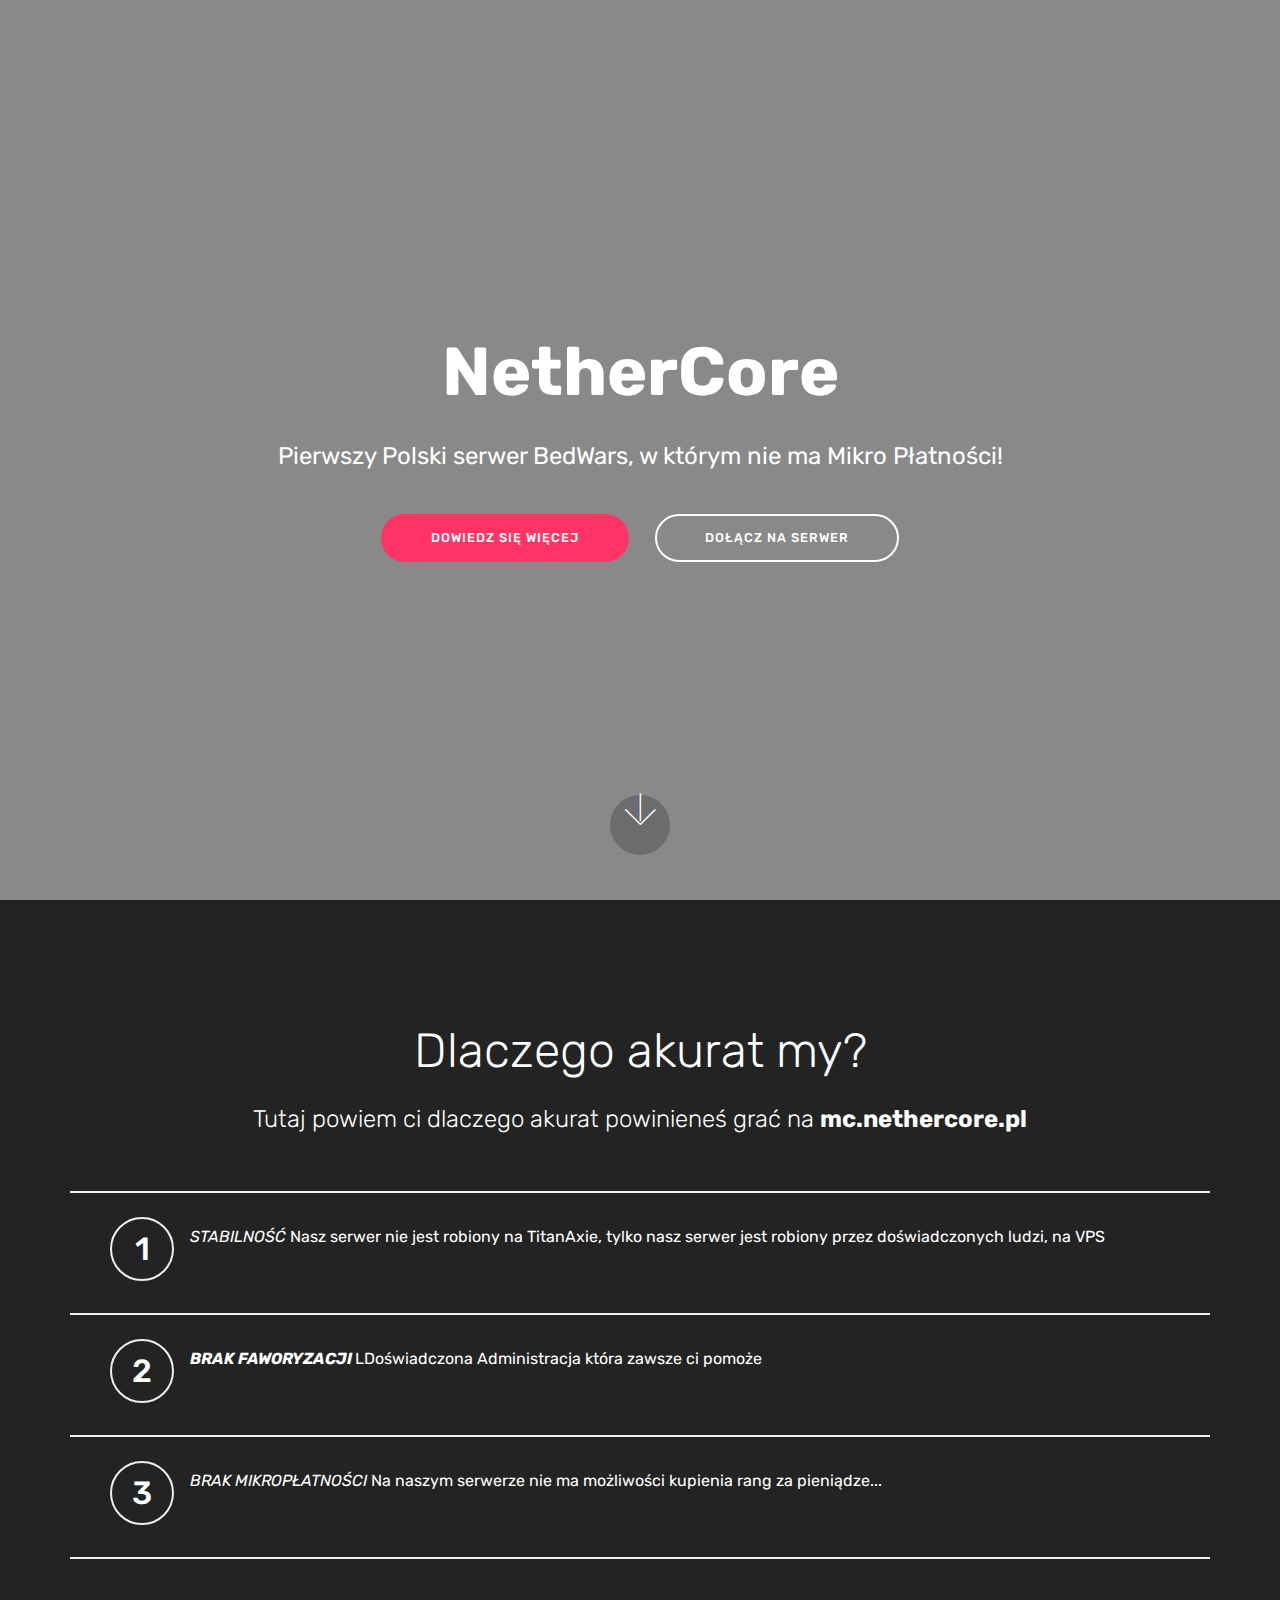
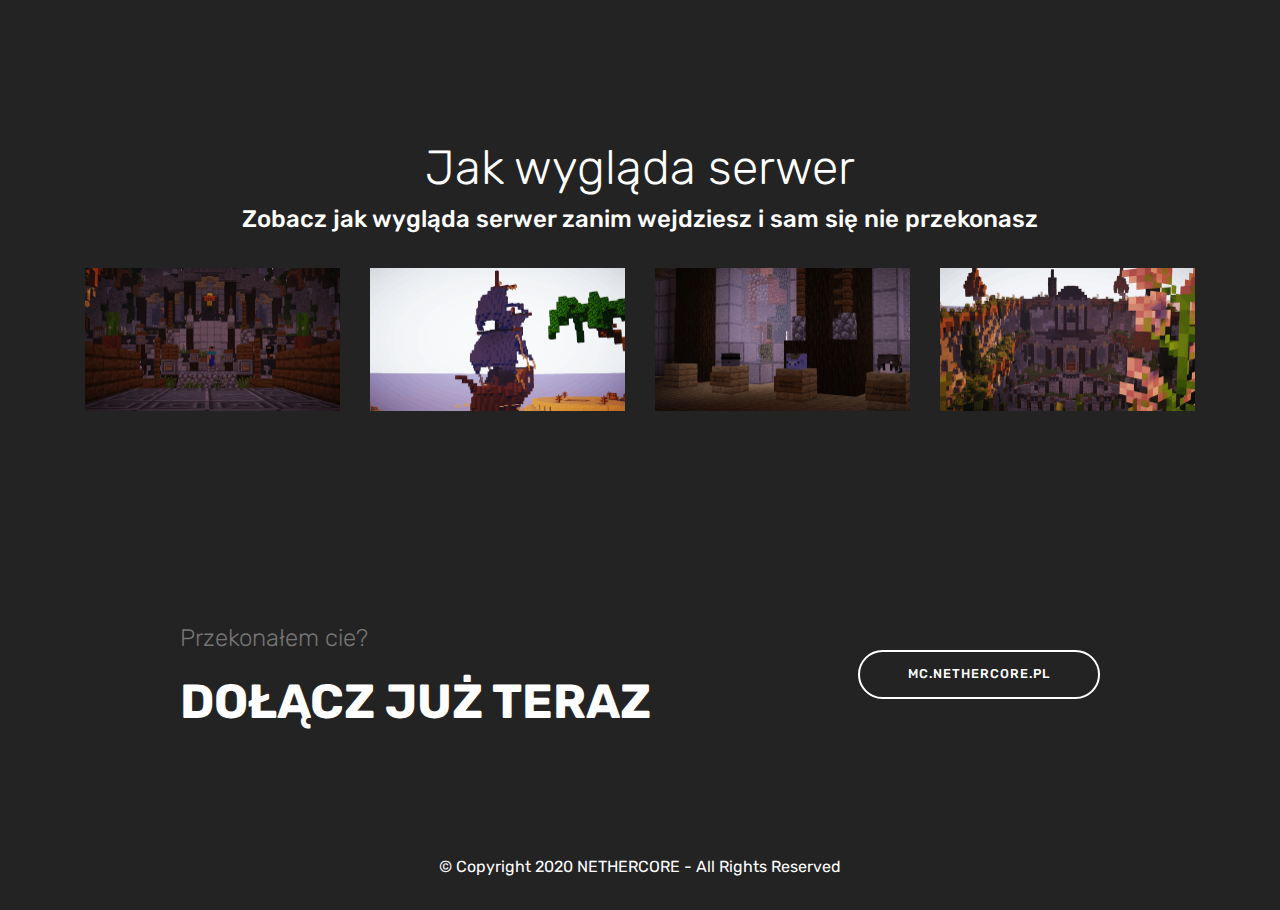
==== index.html @ 1df8800c "Add files via upload" ====
<!DOCTYPE html>
<html  >
<head>
  <!-- Site made with Mobirise Website Builder v4.11.5, https://mobirise.com -->
  <meta charset="UTF-8">
  <meta http-equiv="X-UA-Compatible" content="IE=edge">
  <meta name="generator" content="Mobirise v4.11.5, mobirise.com">
  <meta name="viewport" content="width=device-width, initial-scale=1, minimum-scale=1">
  <link rel="shortcut icon" href="assets/images/logo4.png" type="image/x-icon">
  <meta name="description" content="">
  
  <title>Home</title>
  <link rel="stylesheet" href="assets/web/assets/mobirise-icons/mobirise-icons.css">
  <link rel="stylesheet" href="assets/bootstrap/css/bootstrap.min.css">
  <link rel="stylesheet" href="assets/bootstrap/css/bootstrap-grid.min.css">
  <link rel="stylesheet" href="assets/bootstrap/css/bootstrap-reboot.min.css">
  <link rel="stylesheet" href="assets/tether/tether.min.css">
  <link rel="stylesheet" href="assets/theme/css/style.css">
  <link rel="preload" as="style" href="assets/mobirise/css/mbr-additional.css"><link rel="stylesheet" href="assets/mobirise/css/mbr-additional.css" type="text/css">
  
  
  
</head>
<body>
  <section class="cid-s1Ukpt5R34 mbr-fullscreen" data-bg-video="https://www.youtube.com/watch?v=eLjoeDB5vsc&amp;feature=youtu.be" id="header2-0">

    

    <div class="mbr-overlay" style="opacity: 0.5; background-color: rgb(35, 35, 35);"></div>

    <div class="container align-center">
        <div class="row justify-content-md-center">
            <div class="mbr-white col-md-10">
                <h1 class="mbr-section-title mbr-bold pb-3 mbr-fonts-style display-1">NetherCore</h1>
                
                <p class="mbr-text pb-3 mbr-fonts-style display-5">
                    Pierwszy Polski serwer BedWars, w którym nie ma Mikro Płatności!</p>
                <div class="mbr-section-btn"><a class="btn btn-md btn-secondary display-4" href="https://mobirise.co">DOWIEDZ SIĘ WIĘCEJ</a>
                    <a class="btn btn-md btn-white-outline display-4" href="https://mobirise.co">DOŁĄCZ NA SERWER</a></div>
            </div>
        </div>
    </div>
    <div class="mbr-arrow hidden-sm-down" aria-hidden="true">
        <a href="#next">
            <i class="mbri-down mbr-iconfont"></i>
        </a>
    </div>
</section>

<section class="engine"><a href="https://mobirise.info/l">free site templates</a></section><section class="counters5 counters cid-s1UlaEgb8u" id="counters5-1">

    

    

    <div class="container pt-4 mt-2">
        <h2 class="mbr-section-title pb-3 align-center mbr-fonts-style display-2">Dlaczego akurat my?</h2>
        <h3 class="mbr-section-subtitle pb-5 align-center mbr-fonts-style display-5">
            Tutaj powiem ci dlaczego akurat powinieneś grać na <strong>mc.nethercore.pl</strong></h3>
        <div class="row justify-content-center">
            <div class="cards-block">
                <div class="cards-container">
                    <div class="card px-3 align-left col-12">
                        <div class="panel-item p-4 d-flex">
                            <div class="card-img pr-3">
                                <h3 class="img-text d-flex align-items-center justify-content-center">
                                    1
                                </h3>
                            </div>
                            <div class="card-text">
                                <h4 class="mbr-content-title mbr-bold mbr-fonts-style display-7"></h4>
                                <p class="mbr-content-text mbr-fonts-style display-7"><em>STABILNOŚĆ </em>Nasz serwer nie jest robiony na TitanAxie, tylko nasz serwer jest robiony przez doświadczonych ludzi, na VPS</p>
                            </div>
                        </div>
                    </div>
                    <div class="card px-3 align-left col-12">
                        <div class="panel-item p-4 d-flex">
                            <div class="card-img pr-3">
                                <h3 class="img-text d-flex align-items-center justify-content-center">
                                    2
                                </h3>
                            </div>
                            <div class="card-text">
                                <h4 class="mbr-content-title mbr-bold mbr-fonts-style display-7"></h4>
                                <p class="mbr-content-text mbr-fonts-style display-7"><strong><em>BRAK FAWORYZACJI&nbsp;</em></strong>LDoświadczona Administracja która zawsze ci pomoże</p>
                            </div>
                        </div>
                    </div>
                    <div class="card px-3 align-left col-12">
                        <div class="panel-item p-4 d-flex">
                            <div class="card-img pr-3">
                                <h3 class="img-text d-flex align-items-center justify-content-center">
                                    3
                                </h3>
                            </div>
                            <div class="card-text">
                                <h4 class="mbr-content-title mbr-bold mbr-fonts-style display-7"></h4>
                                <p class="mbr-content-text mbr-fonts-style display-7"><em>BRAK MIKROPŁATNOŚCI </em>Na naszym serwerze nie ma możliwości kupienia rang za pieniądze...</p>
                            </div>
                        </div>
                    </div>
                    
                </div>
            </div>
        </div>
    </div>
</section>

<section class="mbr-gallery gallery5 cid-s1UmjhsTc4" id="gallery5-2">

    

    

    <div class="container">
        <h3 class="mbr-section-title align-center mbr-fonts-style display-2">
            Jak wygląda serwer</h3>
        <h4 class="mbr-section-subtitle align-center pb-4 mbr-fonts-style display-5">
            Zobacz jak wygląda serwer zanim wejdziesz i sam się nie przekonasz</h4>
        <div class="row" id="gallery" data-toggle="modal" data-target="#carouselModal">
            <div class="col-sm-6 col-md-4 col-lg-3 item gallery-image">
                <div class="item-wrapper">
                    <img class="w-100" src="assets/images/2020-06-14-18.59.38-510x287.png" alt="" data-target="#mbrCarousel" data-slide-to="0" title="">
                </div>
            </div>
            <div class="col-sm-6 col-md-4 col-lg-3 item gallery-image">
                <div class="item-wrapper">
                    <img class="w-100" src="assets/images/2020-06-14-19.06.23-510x287.png" alt="" data-target="#mbrCarousel" data-slide-to="1" title="">
                </div>
            </div>
            <div class="col-sm-6 col-md-4 col-lg-3 item gallery-image">
                <div class="item-wrapper">
                    <img class="w-100" src="assets/images/2020-06-14-19.01.09-510x287.png" alt="" data-target="#mbrCarousel" data-slide-to="2" title="">
                </div>
            </div>
            <div class="col-sm-6 col-md-4 col-lg-3 item gallery-image">
                <div class="item-wrapper">
                    <img class="w-100" src="assets/images/2020-06-14-19.01.30-510x287.png" alt="" data-target="#mbrCarousel" data-slide-to="3" title="">
                </div>
            </div>
        </div>

        <div class="modal mbr-slider fade" id="carouselModal" tabindex="-1" role="dialog" aria-hidden="true">
            <div class="modal-dialog" role="document">
                <div class="modal-content">
                    <div class="modal-body">
                        <div id="mbrCarousel" class="carousel slide" data-ride="carousel">
                            <div class="carousel-inner">
                                <div class="carousel-item active">
                                    <img class="d-block w-100" src="assets/images/background1.jpg" alt="">
                                </div>
                                <div class="carousel-item">
                                    <img class="d-block w-100" src="assets/images/background2.jpg" alt="">
                                </div>
                                <div class="carousel-item">
                                    <img class="d-block w-100" src="assets/images/background3.jpg" alt="">
                                </div>
                                <div class="carousel-item">
                                    <img class="d-block w-100" src="assets/images/background4.jpg" alt="">
                                </div>
                            </div>
                            <ol class="carousel-indicators">
                                <li data-target="#mbrCarousel" data-slide-to="0" class="active"></li>
                                <li data-target="#mbrCarousel" data-slide-to="1"></li>
                                <li data-target="#mbrCarousel" data-slide-to="2"></li>
                                <li data-target="#mbrCarousel" data-slide-to="3"></li>
                            </ol>
                            <a role="button" href="" class="close" data-dismiss="modal" aria-label="Close">
                            </a>
                            <a class="carousel-control-prev carousel-control" href="#mbrCarousel" role="button" data-slide="prev">
                                <span class="mbri-left mbr-iconfont" aria-hidden="true"></span>
                                <span class="sr-only">Poprzednie</span>
                            </a>
                            <a class="carousel-control-next carousel-control" href="#mbrCarousel" role="button" data-slide="next">
                                <span class="mbri-right mbr-iconfont" aria-hidden="true"></span>
                                <span class="sr-only">Następne</span>
                            </a>
                        </div>
                    </div>
                </div>
            </div>
        </div>
    </div>
</section>

<section class="mbr-section info1 cid-s1Un9XyXFg" id="info1-3">

    

    
    <div class="container">
        <div class="row justify-content-center content-row">
            <div class="media-container-column title col-12 col-lg-7 col-md-6">
                <h3 class="mbr-section-subtitle align-left mbr-light pb-3 mbr-fonts-style display-5">
                    Przekonałem cie?</h3>
                <h2 class="align-left mbr-bold mbr-fonts-style display-2">
                    DOŁĄCZ JUŻ TERAZ</h2>
            </div>
            <div class="media-container-column col-12 col-lg-3 col-md-4">
                <div class="mbr-section-btn align-right py-4"><a class="btn btn-white-outline display-4" href="https://mobirise.co">MC.NETHERCORE.PL</a></div>
            </div>
        </div>
    </div>
</section>

<section once="footers" class="cid-s1UnoD74Ln" id="footer6-4">

    

    

    <div class="container">
        <div class="media-container-row align-center mbr-white">
            <div class="col-12">
                <p class="mbr-text mb-0 mbr-fonts-style display-7">
                    © Copyright 2020 NETHERCORE - All Rights Reserved
                </p>
            </div>
        </div>
    </div>
</section>


  <script src="assets/web/assets/jquery/jquery.min.js"></script>
  <script src="assets/popper/popper.min.js"></script>
  <script src="assets/bootstrap/js/bootstrap.min.js"></script>
  <script src="assets/tether/tether.min.js"></script>
  <script src="assets/smoothscroll/smooth-scroll.js"></script>
  <script src="assets/ytplayer/jquery.mb.ytplayer.min.js"></script>
  <script src="assets/vimeoplayer/jquery.mb.vimeo_player.js"></script>
  <script src="assets/viewportchecker/jquery.viewportchecker.js"></script>
  <script src="assets/theme/js/script.js"></script>
  
  
</body>
</html>
---- assets/web/assets/mobirise-icons/mobirise-icons.css ----
@font-face {
  font-family: 'MobiriseIcons';
  src:  url('mobirise-icons.eot?spat4u');
  src:  url('mobirise-icons.eot?spat4u#iefix') format('embedded-opentype'),
    url('mobirise-icons.ttf?spat4u') format('truetype'),
    url('mobirise-icons.woff?spat4u') format('woff'),
    url('mobirise-icons.svg?spat4u#MobiriseIcons') format('svg');
  font-weight: normal;
  font-style: normal;
  font-display: swap;
}

[class^="mbri-"], [class*=" mbri-"] {
  /* use !important to prevent issues with browser extensions that change fonts */
  font-family: MobiriseIcons !important;
  speak: none;
  font-style: normal;
  font-weight: normal;
  font-variant: normal;
  text-transform: none;
  line-height: 1;

  /* Better Font Rendering =========== */
  -webkit-font-smoothing: antialiased;
  -moz-osx-font-smoothing: grayscale;
}

.mbri-add-submenu:before {
  content: "\e900";
}
.mbri-alert:before {
  content: "\e901";
}
.mbri-align-center:before {
  content: "\e902";
}
.mbri-align-justify:before {
  content: "\e903";
}
.mbri-align-left:before {
  content: "\e904";
}
.mbri-align-right:before {
  content: "\e905";
}
.mbri-android:before {
  content: "\e906";
}
.mbri-apple:before {
  content: "\e907";
}
.mbri-arrow-down:before {
  content: "\e908";
}
.mbri-arrow-next:before {
  content: "\e909";
}
.mbri-arrow-prev:before {
  content: "\e90a";
}
.mbri-arrow-up:before {
  content: "\e90b";
}
.mbri-bold:before {
  content: "\e90c";
}
.mbri-bookmark:before {
  content: "\e90d";
}
.mbri-bootstrap:before {
  content: "\e90e";
}
.mbri-briefcase:before {
  content: "\e90f";
}
.mbri-browse:before {
  content: "\e910";
}
.mbri-bulleted-list:before {
  content: "\e911";
}
.mbri-calendar:before {
  content: "\e912";
}
.mbri-camera:before {
  content: "\e913";
}
.mbri-cart-add:before {
  content: "\e914";
}
.mbri-cart-full:before {
  content: "\e915";
}
.mbri-cash:before {
  content: "\e916";
}
.mbri-change-style:before {
  content: "\e917";
}
.mbri-chat:before {
  content: "\e918";
}
.mbri-clock:before {
  content: "\e919";
}
.mbri-close:before {
  content: "\e91a";
}
.mbri-cloud:before {
  content: "\e91b";
}
.mbri-code:before {
  content: "\e91c";
}
.mbri-contact-form:before {
  content: "\e91d";
}
.mbri-credit-card:before {
  content: "\e91e";
}
.mbri-cursor-click:before {
  content: "\e91f";
}
.mbri-cust-feedback:before {
  content: "\e920";
}
.mbri-database:before {
  content: "\e921";
}
.mbri-delivery:before {
  content: "\e922";
}
.mbri-desktop:before {
  content: "\e923";
}
.mbri-devices:before {
  content: "\e924";
}
.mbri-down:before {
  content: "\e925";
}
.mbri-download:before {
  content: "\e989";
}
.mbri-drag-n-drop:before {
  content: "\e927";
}
.mbri-drag-n-drop2:before {
  content: "\e928";
}
.mbri-edit:before {
  content: "\e929";
}
.mbri-edit2:before {
  content: "\e92a";
}
.mbri-error:before {
  content: "\e92b";
}
.mbri-extension:before {
  content: "\e92c";
}
.mbri-features:before {
  content: "\e92d";
}
.mbri-file:before {
  content: "\e92e";
}
.mbri-flag:before {
  content: "\e92f";
}
.mbri-folder:before {
  content: "\e930";
}
.mbri-gift:before {
  content: "\e931";
}
.mbri-github:before {
  content: "\e932";
}
.mbri-globe:before {
  content: "\e933";
}
.mbri-globe-2:before {
  content: "\e934";
}
.mbri-growing-chart:before {
  content: "\e935";
}
.mbri-hearth:before {
  content: "\e936";
}
.mbri-help:before {
  content: "\e937";
}
.mbri-home:before {
  content: "\e938";
}
.mbri-hot-cup:before {
  content: "\e939";
}
.mbri-idea:before {
  content: "\e93a";
}
.mbri-image-gallery:before {
  content: "\e93b";
}
.mbri-image-slider:before {
  content: "\e93c";
}
.mbri-info:before {
  content: "\e93d";
}
.mbri-italic:before {
  content: "\e93e";
}
.mbri-key:before {
  content: "\e93f";
}
.mbri-laptop:before {
  content: "\e940";
}
.mbri-layers:before {
  content: "\e941";
}
.mbri-left-right:before {
  content: "\e942";
}
.mbri-left:before {
  content: "\e943";
}
.mbri-letter:before {
  content: "\e944";
}
.mbri-like:before {
  content: "\e945";
}
.mbri-link:before {
  content: "\e946";
}
.mbri-lock:before {
  content: "\e947";
}
.mbri-login:before {
  content: "\e948";
}
.mbri-logout:before {
  content: "\e949";
}
.mbri-magic-stick:before {
  content: "\e94a";
}
.mbri-map-pin:before {
  content: "\e94b";
}
.mbri-menu:before {
  content: "\e94c";
}
.mbri-mobile:before {
  content: "\e94d";
}
.mbri-mobile2:before {
  content: "\e94e";
}
.mbri-mobirise:before {
  content: "\e94f";
}
.mbri-more-horizontal:before {
  content: "\e950";
}
.mbri-more-vertical:before {
  content: "\e951";
}
.mbri-music:before {
  content: "\e952";
}
.mbri-new-file:before {
  content: "\e953";
}
.mbri-numbered-list:before {
  content: "\e954";
}
.mbri-opened-folder:before {
  content: "\e955";
}
.mbri-pages:before {
  content: "\e956";
}
.mbri-paper-plane:before {
  content: "\e957";
}
.mbri-paperclip:before {
  content: "\e958";
}
.mbri-photo:before {
  content: "\e959";
}
.mbri-photos:before {
  content: "\e95a";
}
.mbri-pin:before {
  content: "\e95b";
}
.mbri-play:before {
  content: "\e95c";
}
.mbri-plus:before {
  content: "\e95d";
}
.mbri-preview:before {
  content: "\e95e";
}
.mbri-print:before {
  content: "\e95f";
}
.mbri-protect:before {
  content: "\e960";
}
.mbri-question:before {
  content: "\e961";
}
.mbri-quote-left:before {
  content: "\e962";
}
.mbri-quote-right:before {
  content: "\e963";
}
.mbri-refresh:before {
  content: "\e964";
}
.mbri-responsive:before {
  content: "\e965";
}
.mbri-right:before {
  content: "\e966";
}
.mbri-rocket:before {
  content: "\e967";
}
.mbri-sad-face:before {
  content: "\e968";
}
.mbri-sale:before {
  content: "\e969";
}
.mbri-save:before {
  content: "\e96a";
}
.mbri-search:before {
  content: "\e96b";
}
.mbri-setting:before {
  content: "\e96c";
}
.mbri-setting2:before {
  content: "\e96d";
}
.mbri-setting3:before {
  content: "\e96e";
}
.mbri-share:before {
  content: "\e96f";
}
.mbri-shopping-bag:before {
  content: "\e970";
}
.mbri-shopping-basket:before {
  content: "\e971";
}
.mbri-shopping-cart:before {
  content: "\e972";
}
.mbri-sites:before {
  content: "\e973";
}
.mbri-smile-face:before {
  content: "\e974";
}
.mbri-speed:before {
  content: "\e975";
}
.mbri-star:before {
  content: "\e976";
}
.mbri-success:before {
  content: "\e977";
}
.mbri-sun:before {
  content: "\e978";
}
.mbri-sun2:before {
  content: "\e979";
}
.mbri-tablet:before {
  content: "\e97a";
}
.mbri-tablet-vertical:before {
  content: "\e97b";
}
.mbri-target:before {
  content: "\e97c";
}
.mbri-timer:before {
  content: "\e97d";
}
.mbri-to-ftp:before {
  content: "\e97e";
}
.mbri-to-local-drive:before {
  content: "\e97f";
}
.mbri-touch-swipe:before {
  content: "\e980";
}
.mbri-touch:before {
  content: "\e981";
}
.mbri-trash:before {
  content: "\e982";
}
.mbri-underline:before {
  content: "\e983";
}
.mbri-unlink:before {
  content: "\e984";
}
.mbri-unlock:before {
  content: "\e985";
}
.mbri-up-down:before {
  content: "\e986";
}
.mbri-up:before {
  content: "\e987";
}
.mbri-update:before {
  content: "\e988";
}
.mbri-upload:before {
 content: "\e926"; 
}
.mbri-user:before {
  content: "\e98a";
}
.mbri-user2:before {
  content: "\e98b";
}
.mbri-users:before {
  content: "\e98c";
}
.mbri-video:before {
  content: "\e98d";
}
.mbri-video-play:before {
  content: "\e98e";
}
.mbri-watch:before {
  content: "\e98f";
}
.mbri-website-theme:before {
  content: "\e990";
}
.mbri-wifi:before {
  content: "\e991";
}
.mbri-windows:before {
  content: "\e992";
}
.mbri-zoom-out:before {
  content: "\e993";
}
.mbri-redo:before {
  content: "\e994";
}
.mbri-undo:before {
  content: "\e995";
}
---- assets/theme/css/style.css ----
/*!
 * Mobirise v4 theme (https://mobirise.com/)
 * Copyright 2017 Mobirise
 */
section {
  background-color: #eeeeee; }

body {
  font-style: normal;
  line-height: 1.5; }

section,
.container,
.container-fluid {
  position: relative;
  word-wrap: break-word; }

a.mbr-iconfont:hover {
  text-decoration: none; }

.article .lead p,
.article .lead ul,
.article .lead ol,
.article .lead pre,
.article .lead blockquote {
  margin-bottom: 0; }

ul,
ol,
pre,
blockquote {
  margin-bottom: 2.3125rem; }

pre {
  background: #f4f4f4;
  padding: 10px 24px;
  white-space: pre-wrap; }

.inactive {
  -webkit-user-select: none;
  -moz-user-select: none;
  -ms-user-select: none;
  user-select: none;
  pointer-events: none;
  -webkit-user-drag: none;
  user-drag: none; }

.mbr-section__comments .row {
  justify-content: center;
  -webkit-justify-content: center; }

a {
  font-style: normal;
  font-weight: 400;
  cursor: pointer; }
  a, a:hover {
    text-decoration: none; }

figure {
  margin-bottom: 0; }

body {
  color: #232323; }

h1,
h2,
h3,
h4,
h5,
h6,
.h1,
.h2,
.h3,
.h4,
.h5,
.h6,
.display-1,
.display-2,
.display-3,
.display-4 {
  line-height: 1;
  word-break: break-word;
  word-wrap: break-word; }

.mbr-section-title {
  font-style: normal;
  line-height: 1.2; }

.mbr-section-subtitle {
  line-height: 1.3; }

.mbr-text {
  font-style: normal;
  line-height: 1.6; }

b,
strong {
  font-weight: bold; }

blockquote {
  padding: 10px 0 10px 20px;
  position: relative;
  border-left: 2px solid;
  border-color: #ff3366; }

input:-webkit-autofill, input:-webkit-autofill:hover, input:-webkit-autofill:focus, input:-webkit-autofill:active {
  transition-delay: 9999s;
  transition-property: background-color, color; }

textarea[type='hidden'] {
  display: none; }

body {
  position: relative; }

section {
  background-position: 50% 50%;
  background-repeat: no-repeat;
  background-size: cover; }
  section .mbr-background-video,
  section .mbr-background-video-preview {
    position: absolute;
    bottom: 0;
    left: 0;
    right: 0;
    top: 0; }

.hidden {
  visibility: hidden; }

.mbr-z-index20 {
  z-index: 20; }

/*! Base colors */
.mbr-white {
  color: #ffffff; }

.mbr-black {
  color: #000000; }

.mbr-bg-white {
  background-color: #ffffff; }

.mbr-bg-black {
  background-color: #000000; }

/*! Text-aligns */
.align-left {
  text-align: left; }

.align-center {
  text-align: center; }

.align-right {
  text-align: right; }

@media (max-width: 767px) {
  .align-left,
  .align-center,
  .align-right,
  .mbr-section-btn,
  .mbr-section-title {
    text-align: center; } }
/*! Font-weight  */
.mbr-light {
  font-weight: 300; }

.mbr-regular {
  font-weight: 400; }

.mbr-semibold {
  font-weight: 500; }

.mbr-bold {
  font-weight: 700; }

/*! Media  */
.media-size-item {
  -webkit-flex: 1 1 auto;
  -moz-flex: 1 1 auto;
  -ms-flex: 1 1 auto;
  -o-flex: 1 1 auto;
  flex: 1 1 auto; }

.media-content {
  -webkit-flex-basis: 100%;
  flex-basis: 100%; }

.media-container-row {
  display: -ms-flexbox;
  display: -webkit-flex;
  display: flex;
  -webkit-flex-direction: row;
  -ms-flex-direction: row;
  flex-direction: row;
  -webkit-flex-wrap: wrap;
  -ms-flex-wrap: wrap;
  flex-wrap: wrap;
  -webkit-justify-content: center;
  -ms-flex-pack: center;
  justify-content: center;
  -webkit-align-content: center;
  -ms-flex-line-pack: center;
  align-content: center;
  -webkit-align-items: start;
  -ms-flex-align: start;
  align-items: start; }
  .media-container-row .media-size-item {
    width: 400px; }

.media-container-column {
  display: -ms-flexbox;
  display: -webkit-flex;
  display: flex;
  -webkit-flex-direction: column;
  -ms-flex-direction: column;
  flex-direction: column;
  -webkit-flex-wrap: wrap;
  -ms-flex-wrap: wrap;
  flex-wrap: wrap;
  -webkit-justify-content: center;
  -ms-flex-pack: center;
  justify-content: center;
  -webkit-align-content: center;
  -ms-flex-line-pack: center;
  align-content: center;
  -webkit-align-items: stretch;
  -ms-flex-align: stretch;
  align-items: stretch; }
  .media-container-column > * {
    width: 100%; }

@media (min-width: 992px) {
  .media-container-row {
    -webkit-flex-wrap: nowrap;
    -ms-flex-wrap: nowrap;
    flex-wrap: nowrap; } }
figure {
  overflow: hidden; }

figure[mbr-media-size] {
  transition: width 0.1s; }

.mbr-figure img,
.mbr-figure iframe {
  display: block;
  width: 100%; }

.card {
  background-color: transparent;
  border: none; }

.card-box {
  width: 100%; }

.card-img {
  text-align: center;
  flex-shrink: 0;
  -webkit-flex-shrink: 0; }

.media {
  max-width: 100%;
  margin: 0 auto; }

.mbr-figure {
  -ms-flex-item-align: center;
  -ms-grid-row-align: center;
  -webkit-align-self: center;
  align-self: center; }

.media-container > div {
  max-width: 100%; }

.mbr-figure img,
.card-img img {
  width: 100%; }

@media (max-width: 991px) {
  .media-size-item {
    width: auto !important; }

  .media {
    width: auto; }

  .mbr-figure {
    width: 100% !important; } }
/*! Buttons */
.btn {
  font-weight: 500;
  border-width: 2px;
  font-style: normal;
  letter-spacing: 1px;
  margin: .4rem .8rem;
  white-space: normal;
  -webkit-transition: all .3s ease-in-out;
  -moz-transition: all .3s ease-in-out;
  transition: all .3s ease-in-out;
  display: inline-flex;
  align-items: center;
  justify-content: center;
  word-break: break-word;
  -webkit-align-items: center;
  -webkit-justify-content: center;
  display: -webkit-inline-flex; }

.btn-sm {
  font-weight: 500;
  letter-spacing: 1px;
  -webkit-transition: all .3s ease-in-out;
  -moz-transition: all .3s ease-in-out;
  transition: all .3s ease-in-out; }

.btn-md {
  font-weight: 500;
  letter-spacing: 1px;
  margin: .4rem .8rem !important;
  -webkit-transition: all .3s ease-in-out;
  -moz-transition: all .3s ease-in-out;
  transition: all .3s ease-in-out; }

.btn-lg {
  font-weight: 500;
  letter-spacing: 1px;
  margin: .4rem .8rem !important;
  -webkit-transition: all .3s ease-in-out;
  -moz-transition: all .3s ease-in-out;
  transition: all .3s ease-in-out; }

.mbr-section-btn {
  margin-left: -0.25rem;
  margin-right: -0.25rem;
  font-size: 0; }

nav .mbr-section-btn {
  margin-left: 0rem;
  margin-right: 0rem; }

.btn-form {
  border-radius: 0; }
  .btn-form:hover {
    cursor: pointer; }

/*! Btn icon margin */
.btn .mbr-iconfont,
.btn.btn-sm .mbr-iconfont {
  cursor: pointer;
  margin-right: 0.5rem; }

.btn.btn-md .mbr-iconfont,
.btn.btn-md .mbr-iconfont {
  margin-right: 0.8rem; }

.mbr-regular {
  font-weight: 400; }

.mbr-semibold {
  font-weight: 500; }

.mbr-bold {
  font-weight: 700; }

[type='submit'] {
  -webkit-appearance: none; }

/*! Full-screen */
.mbr-fullscreen .mbr-overlay {
  min-height: 100vh; }

.mbr-fullscreen {
  display: flex;
  display: -webkit-flex;
  display: -moz-flex;
  display: -ms-flex;
  display: -o-flex;
  align-items: center;
  -webkit-align-items: center;
  min-height: 100vh;
  padding-top: 3rem;
  padding-bottom: 3rem; }

/*! Map */
.map {
  height: 25rem;
  position: relative; }
  .map iframe {
    width: 100%;
    height: 100%; }

.mbr-overlay {
  background-color: #000;
  bottom: 0;
  left: 0;
  opacity: .5;
  position: absolute;
  right: 0;
  top: 0;
  z-index: 0;
  pointer-events: none; }

/* Form */
blockquote {
  font-style: italic;
  padding: 10px 0 10px 20px;
  font-size: 1.09rem;
  position: relative;
  border-width: 3px; }

.form-control {
  background-color: #f5f5f5;
  box-shadow: none;
  color: #565656;
  line-height: 1.43;
  min-height: 3.5em;
  padding: 1.07em .5em; }
  .form-control, .form-control:focus {
    border: 1px solid #e8e8e8; }
  .form-active .form-control:invalid {
    border-color: red; }

.form-control-label {
  position: relative;
  cursor: pointer;
  margin-bottom: .357em;
  padding: 0; }

.alert {
  color: #ffffff;
  border-radius: 0;
  border: 0;
  font-size: .875rem;
  line-height: 1.5;
  margin-bottom: 1.875rem;
  padding: 1.25rem;
  position: relative; }
  .alert.alert-form::after {
    background-color: inherit;
    bottom: -7px;
    content: "";
    display: block;
    height: 14px;
    left: 50%;
    margin-left: -7px;
    position: absolute;
    transform: rotate(45deg);
    width: 14px;
    -webkit-transform: rotate(45deg); }

.form-asterisk {
  font-family: initial;
  position: absolute;
  top: -2px;
  font-weight: normal; }

/*! Scroll to top arrow */
#scrollToTop a i:before {
  content: '';
  position: absolute;
  height: 40%;
  top: 25%;
  background: #fff;
  width: 2px;
  left: calc(50% - 1px); }
#scrollToTop a i:after {
  content: '';
  position: absolute;
  display: block;
  border-top: 2px solid #fff;
  border-right: 2px solid #fff;
  width: 40%;
  height: 40%;
  left: 30%;
  bottom: 30%;
  transform: rotate(135deg);
  -webkit-transform: rotate(135deg); }

.mbr-arrow-up {
  bottom: 25px;
  right: 90px;
  position: fixed;
  text-align: right;
  z-index: 5000;
  color: #ffffff;
  font-size: 32px;
  transform: rotate(180deg);
  -webkit-transform: rotate(180deg); }

.mbr-arrow-up a {
  background: rgba(0, 0, 0, 0.2);
  border-radius: 3px;
  color: #fff;
  display: inline-block;
  height: 60px;
  width: 60px;
  outline-style: none !important;
  position: relative;
  text-decoration: none;
  transition: all 0.3s ease-in-out;
  cursor: pointer;
  text-align: center; }
  .mbr-arrow-up a:hover {
    background-color: rgba(0, 0, 0, 0.4); }
  .mbr-arrow-up a i {
    line-height: 60px; }

.mbr-arrow-up-icon {
  display: block;
  color: #fff; }

.mbr-arrow-up-icon::before {
  content: '\203a';
  display: inline-block;
  font-family: serif;
  font-size: 32px;
  line-height: 1;
  font-style: normal;
  position: relative;
  top: 6px;
  left: -4px;
  -webkit-transform: rotate(-90deg);
  transform: rotate(-90deg); }

/*! Arrow Down */
.mbr-arrow {
  position: absolute;
  bottom: 45px;
  left: 50%;
  width: 60px;
  height: 60px;
  cursor: pointer;
  background-color: rgba(80, 80, 80, 0.5);
  border-radius: 50%;
  -webkit-transform: translateX(-50%);
  transform: translateX(-50%); }
  .mbr-arrow > a {
    display: inline-block;
    text-decoration: none;
    outline-style: none;
    -webkit-animation: arrowdown 1.7s ease-in-out infinite;
    animation: arrowdown 1.7s ease-in-out infinite; }
    .mbr-arrow > a > i {
      position: absolute;
      top: -2px;
      left: 15px;
      font-size: 2rem; }

@keyframes arrowdown {
  0% {
    transform: translateY(0px);
    -webkit-transform: translateY(0px); }
  50% {
    transform: translateY(-5px);
    -webkit-transform: translateY(-5px); }
  100% {
    transform: translateY(0px);
    -webkit-transform: translateY(0px); } }
@-webkit-keyframes arrowdown {
  0% {
    transform: translateY(0px);
    -webkit-transform: translateY(0px); }
  50% {
    transform: translateY(-5px);
    -webkit-transform: translateY(-5px); }
  100% {
    transform: translateY(0px);
    -webkit-transform: translateY(0px); } }
@media (max-width: 500px) {
  .mbr-arrow-up {
    left: 50%;
    right: auto;
    transform: translateX(-50%) rotate(180deg);
    -webkit-transform: translateX(-50%) rotate(180deg); } }
/*Gradients animation*/
@keyframes gradient-animation {
  from {
    background-position: 0% 100%;
    animation-timing-function: ease-in-out; }
  to {
    background-position: 100% 0%;
    animation-timing-function: ease-in-out; } }
@-webkit-keyframes gradient-animation {
  from {
    background-position: 0% 100%;
    animation-timing-function: ease-in-out; }
  to {
    background-position: 100% 0%;
    animation-timing-function: ease-in-out; } }
.bg-gradient {
  background-size: 200% 200%;
  animation: gradient-animation 5s infinite alternate;
  -webkit-animation: gradient-animation 5s infinite alternate; }

.menu .navbar-brand {
  display: -webkit-flex; }
  .menu .navbar-brand span {
    display: flex;
    display: -webkit-flex; }
  .menu .navbar-brand .navbar-caption-wrap {
    display: -webkit-flex; }
  .menu .navbar-brand .navbar-logo img {
    display: -webkit-flex; }
@media (min-width: 768px) and (max-width: 1023px) {
  .menu .navbar-toggleable-sm .navbar-nav {
    display: -webkit-box;
    display: -webkit-flex;
    display: -ms-flexbox; } }
@media (max-width: 1023px) {
  .menu .navbar-collapse {
    max-height: 93.5vh; }
    .menu .navbar-collapse.show {
      overflow: auto; } }
@media (min-width: 1024px) {
  .menu .navbar-nav.nav-dropdown {
    display: -webkit-flex; }
  .menu .navbar-toggleable-sm .navbar-collapse {
    display: -webkit-flex !important; }
  .menu .collapsed .navbar-collapse {
    max-height: 93.5vh; }
    .menu .collapsed .navbar-collapse.show {
      overflow: auto; } }
@media (max-width: 767px) {
  .menu .navbar-collapse {
    max-height: 80vh; } }

/* Others*/
.note-check a[data-value=Rubik] {
  font-style: normal; }

.mbr-arrow a {
  color: #ffffff; }

@media (max-width: 767px) {
  .mbr-arrow {
    display: none; } }
.navbar {
  display: -webkit-flex;
  -webkit-flex-wrap: wrap;
  -webkit-align-items: center;
  -webkit-justify-content: space-between; }

.navbar-collapse {
  -webkit-flex-basis: 100%;
  -webkit-flex-grow: 1;
  -webkit-align-items: center; }

.nav-dropdown .link {
  padding: 0.667em 1.667em !important;
  margin: 0 !important; }

.nav {
  display: -webkit-flex;
  -webkit-flex-wrap: wrap; }

.row {
  display: -webkit-flex;
  -webkit-flex-wrap: wrap; }

.justify-content-center {
  -webkit-justify-content: center; }

.form-inline {
  display: -webkit-flex;
  -webkit-flex-flow: row wrap;
  -webkit-align-items: center; }

.card-wrapper {
  -webkit-flex: 1; }

.carousel-control {
  z-index: 10;
  display: -webkit-flex;
  -webkit-align-items: center;
  -webkit-justify-content: center; }

.carousel-controls {
  display: -webkit-flex; }

.media {
  display: -webkit-flex; }

.form-group:focus {
  outline: none; }

.jq-selectbox__select {
  padding: 1.07em 0.5em;
  position: absolute;
  top: 0;
  left: 0;
  width: 100%; }

.jq-selectbox__dropdown {
  position: absolute;
  top: 100% !important;
  left: 0 !important;
  width: 100% !important; }

.jq-selectbox__trigger-arrow {
  transform: translateY(-50%); }

.jq-selectbox li {
  padding: 1.07em 0.5em; }

input[type='range'] {
  padding-left: 0 !important;
  padding-right: 0 !important; }

.modal-dialog,
.modal-content {
  height: 100%; }

.modal-dialog .carousel-inner {
  height: calc(100vh - 1.75rem); }
  @media (max-width: 575px) {
    .modal-dialog .carousel-inner {
      height: calc(100vh - 1rem); } }

.carousel-item {
  text-align: center; }

.carousel-item img {
  margin: auto; }

.navbar-toggler {
  -webkit-align-self: flex-start;
  -ms-flex-item-align: start;
  align-self: flex-start;
  padding: 0.25rem 0.75rem;
  font-size: 1.25rem;
  line-height: 1;
  background: transparent;
  border: 1px solid transparent;
  -webkit-border-radius: 0.25rem;
  border-radius: 0.25rem; }

.navbar-toggler:focus,
.navbar-toggler:hover {
  text-decoration: none; }

.navbar-toggler-icon {
  display: inline-block;
  width: 1.5em;
  height: 1.5em;
  vertical-align: middle;
  content: '';
  background: no-repeat center center;
  -webkit-background-size: 100% 100%;
  -o-background-size: 100% 100%;
  background-size: 100% 100%; }

.navbar-toggler-left {
  position: absolute;
  left: 1rem; }

.navbar-toggler-right {
  position: absolute;
  right: 1rem; }

@media (max-width: 575px) {
  .navbar-toggleable .navbar-nav .dropdown-menu {
    position: static;
    float: none; }

  .navbar-toggleable > .container {
    padding-right: 0;
    padding-left: 0; } }
@media (min-width: 576px) {
  .navbar-toggleable {
    -webkit-box-orient: horizontal;
    -webkit-box-direction: normal;
    -webkit-flex-direction: row;
    -ms-flex-direction: row;
    flex-direction: row;
    -webkit-flex-wrap: nowrap;
    -ms-flex-wrap: nowrap;
    flex-wrap: nowrap;
    -webkit-box-align: center;
    -webkit-align-items: center;
    -ms-flex-align: center;
    align-items: center; }

  .navbar-toggleable .navbar-nav {
    -webkit-box-orient: horizontal;
    -webkit-box-direction: normal;
    -webkit-flex-direction: row;
    -ms-flex-direction: row;
    flex-direction: row; }

  .navbar-toggleable .navbar-nav .nav-link {
    padding-right: 0.5rem;
    padding-left: 0.5rem; }

  .navbar-toggleable > .container {
    display: -webkit-box;
    display: -webkit-flex;
    display: -ms-flexbox;
    display: flex;
    -webkit-flex-wrap: nowrap;
    -ms-flex-wrap: nowrap;
    flex-wrap: nowrap;
    -webkit-box-align: center;
    -webkit-align-items: center;
    -ms-flex-align: center;
    align-items: center; }

  .navbar-toggleable .navbar-collapse {
    display: -webkit-box !important;
    display: -webkit-flex !important;
    display: -ms-flexbox !important;
    display: flex !important;
    width: 100%; }

  .navbar-toggleable .navbar-toggler {
    display: none; } }
@media (max-width: 767px) {
  .navbar-toggleable-sm .navbar-nav .dropdown-menu {
    position: static;
    float: none; }

  .navbar-toggleable-sm > .container {
    padding-right: 0;
    padding-left: 0; } }
@media (min-width: 768px) {
  .navbar-toggleable-sm {
    -webkit-box-orient: horizontal;
    -webkit-box-direction: normal;
    -webkit-flex-direction: row;
    -ms-flex-direction: row;
    flex-direction: row;
    -webkit-flex-wrap: nowrap;
    -ms-flex-wrap: nowrap;
    flex-wrap: nowrap;
    -webkit-box-align: center;
    -webkit-align-items: center;
    -ms-flex-align: center;
    align-items: center; }

  .navbar-toggleable-sm .navbar-nav {
    -webkit-box-orient: horizontal;
    -webkit-box-direction: normal;
    -webkit-flex-direction: row;
    -ms-flex-direction: row;
    flex-direction: row; }

  .navbar-toggleable-sm .navbar-nav .nav-link {
    padding-right: 0.5rem;
    padding-left: 0.5rem; }

  .navbar-toggleable-sm > .container {
    display: -webkit-box;
    display: -webkit-flex;
    display: -ms-flexbox;
    display: flex;
    -webkit-flex-wrap: nowrap;
    -ms-flex-wrap: nowrap;
    flex-wrap: nowrap;
    -webkit-box-align: center;
    -webkit-align-items: center;
    -ms-flex-align: center;
    align-items: center; }

  .navbar-toggleable-sm .navbar-collapse {
    display: none;
    width: 100%; }

  .navbar-toggleable-sm .navbar-toggler {
    display: none; } }
@media (max-width: 1023px) {
  .navbar-toggleable-md .navbar-nav .dropdown-menu {
    position: static;
    float: none; }

  .navbar-toggleable-md > .container {
    padding-right: 0;
    padding-left: 0; } }
@media (min-width: 1024px) {
  .navbar-toggleable-md {
    -webkit-box-orient: horizontal;
    -webkit-box-direction: normal;
    -webkit-flex-direction: row;
    -ms-flex-direction: row;
    flex-direction: row;
    -webkit-flex-wrap: nowrap;
    -ms-flex-wrap: nowrap;
    flex-wrap: nowrap;
    -webkit-box-align: center;
    -webkit-align-items: center;
    -ms-flex-align: center;
    align-items: center; }

  .navbar-toggleable-md .navbar-nav {
    -webkit-box-orient: horizontal;
    -webkit-box-direction: normal;
    -webkit-flex-direction: row;
    -ms-flex-direction: row;
    flex-direction: row; }

  .navbar-toggleable-md .navbar-nav .nav-link {
    padding-right: 0.5rem;
    padding-left: 0.5rem; }

  .navbar-toggleable-md > .container {
    display: -webkit-box;
    display: -webkit-flex;
    display: -ms-flexbox;
    display: flex;
    -webkit-flex-wrap: nowrap;
    -ms-flex-wrap: nowrap;
    flex-wrap: nowrap;
    -webkit-box-align: center;
    -webkit-align-items: center;
    -ms-flex-align: center;
    align-items: center; }

  .navbar-toggleable-md .navbar-collapse {
    display: -webkit-box !important;
    display: -webkit-flex !important;
    display: -ms-flexbox !important;
    display: flex !important;
    width: 100%; }

  .navbar-toggleable-md .navbar-toggler {
    display: none; } }
@media (max-width: 1199px) {
  .navbar-toggleable-lg .navbar-nav .dropdown-menu {
    position: static;
    float: none; }

  .navbar-toggleable-lg > .container {
    padding-right: 0;
    padding-left: 0; } }
@media (min-width: 1200px) {
  .navbar-toggleable-lg {
    -webkit-box-orient: horizontal;
    -webkit-box-direction: normal;
    -webkit-flex-direction: row;
    -ms-flex-direction: row;
    flex-direction: row;
    -webkit-flex-wrap: nowrap;
    -ms-flex-wrap: nowrap;
    flex-wrap: nowrap;
    -webkit-box-align: center;
    -webkit-align-items: center;
    -ms-flex-align: center;
    align-items: center; }

  .navbar-toggleable-lg .navbar-nav {
    -webkit-box-orient: horizontal;
    -webkit-box-direction: normal;
    -webkit-flex-direction: row;
    -ms-flex-direction: row;
    flex-direction: row; }

  .navbar-toggleable-lg .navbar-nav .nav-link {
    padding-right: 0.5rem;
    padding-left: 0.5rem; }

  .navbar-toggleable-lg > .container {
    display: -webkit-box;
    display: -webkit-flex;
    display: -ms-flexbox;
    display: flex;
    -webkit-flex-wrap: nowrap;
    -ms-flex-wrap: nowrap;
    flex-wrap: nowrap;
    -webkit-box-align: center;
    -webkit-align-items: center;
    -ms-flex-align: center;
    align-items: center; }

  .navbar-toggleable-lg .navbar-collapse {
    display: -webkit-box !important;
    display: -webkit-flex !important;
    display: -ms-flexbox !important;
    display: flex !important;
    width: 100%; }

  .navbar-toggleable-lg .navbar-toggler {
    display: none; } }
.navbar-toggleable-xl {
  -webkit-box-orient: horizontal;
  -webkit-box-direction: normal;
  -webkit-flex-direction: row;
  -ms-flex-direction: row;
  flex-direction: row;
  -webkit-flex-wrap: nowrap;
  -ms-flex-wrap: nowrap;
  flex-wrap: nowrap;
  -webkit-box-align: center;
  -webkit-align-items: center;
  -ms-flex-align: center;
  align-items: center; }

.navbar-toggleable-xl .navbar-nav .dropdown-menu {
  position: static;
  float: none; }

.navbar-toggleable-xl > .container {
  padding-right: 0;
  padding-left: 0; }

.navbar-toggleable-xl .navbar-nav {
  -webkit-box-orient: horizontal;
  -webkit-box-direction: normal;
  -webkit-flex-direction: row;
  -ms-flex-direction: row;
  flex-direction: row; }

.navbar-toggleable-xl .navbar-nav .nav-link {
  padding-right: 0.5rem;
  padding-left: 0.5rem; }

.navbar-toggleable-xl > .container {
  display: -webkit-box;
  display: -webkit-flex;
  display: -ms-flexbox;
  display: flex;
  -webkit-flex-wrap: nowrap;
  -ms-flex-wrap: nowrap;
  flex-wrap: nowrap;
  -webkit-box-align: center;
  -webkit-align-items: center;
  -ms-flex-align: center;
  align-items: center; }

.navbar-toggleable-xl .navbar-collapse {
  display: -webkit-box !important;
  display: -webkit-flex !important;
  display: -ms-flexbox !important;
  display: flex !important;
  width: 100%; }

.navbar-toggleable-xl .navbar-toggler {
  display: none; }

.card-img {
  width: auto; }

.menu .navbar.collapsed:not(.beta-menu) {
  flex-direction: column;
  -webkit-flex-direction: column; }

.carousel-item.active,
.carousel-item-next,
.carousel-item-prev {
  display: -webkit-box;
  display: -webkit-flex;
  display: -ms-flexbox;
  display: flex; }

.note-air-layout .dropup .dropdown-menu,
.note-air-layout .navbar-fixed-bottom .dropdown .dropdown-menu {
  bottom: initial !important; }

html,
body {
  height: auto;
  min-height: 100vh; }

.dropup .dropdown-toggle::after {
  display: none; }

/*# sourceMappingURL=style.css.map */
.engine {
	position: absolute;
	text-indent: -2400px;
	text-align: center;
	padding: 0;
	top: 0;
	left: -2400px;
}
---- assets/mobirise/css/mbr-additional.css ----
@import url(https://fonts.googleapis.com/css?family=Rubik:300,300i,400,400i,500,500i,700,700i,900,900i&display=swap);





body {
  font-family: Rubik;
}
.display-1 {
  font-family: 'Rubik', sans-serif;
  font-size: 4.25rem;
  font-display: swap;
}
.display-1 > .mbr-iconfont {
  font-size: 6.8rem;
}
.display-2 {
  font-family: 'Rubik', sans-serif;
  font-size: 3rem;
  font-display: swap;
}
.display-2 > .mbr-iconfont {
  font-size: 4.8rem;
}
.display-4 {
  font-family: 'Rubik', sans-serif;
  font-size: 0.8rem;
  font-display: swap;
}
.display-4 > .mbr-iconfont {
  font-size: 1.28rem;
}
.display-5 {
  font-family: 'Rubik', sans-serif;
  font-size: 1.5rem;
  font-display: swap;
}
.display-5 > .mbr-iconfont {
  font-size: 2.4rem;
}
.display-7 {
  font-family: 'Rubik', sans-serif;
  font-size: 1rem;
  font-display: swap;
}
.display-7 > .mbr-iconfont {
  font-size: 1.6rem;
}
/* ---- Fluid typography for mobile devices ---- */
/* 1.4 - font scale ratio ( bootstrap == 1.42857 ) */
/* 100vw - current viewport width */
/* (48 - 20)  48 == 48rem == 768px, 20 == 20rem == 320px(minimal supported viewport) */
/* 0.65 - min scale variable, may vary */
@media (max-width: 768px) {
  .display-1 {
    font-size: 3.4rem;
    font-size: calc( 2.1374999999999997rem + (4.25 - 2.1374999999999997) * ((100vw - 20rem) / (48 - 20)));
    line-height: calc( 1.4 * (2.1374999999999997rem + (4.25 - 2.1374999999999997) * ((100vw - 20rem) / (48 - 20))));
  }
  .display-2 {
    font-size: 2.4rem;
    font-size: calc( 1.7rem + (3 - 1.7) * ((100vw - 20rem) / (48 - 20)));
    line-height: calc( 1.4 * (1.7rem + (3 - 1.7) * ((100vw - 20rem) / (48 - 20))));
  }
  .display-4 {
    font-size: 0.64rem;
    font-size: calc( 0.93rem + (0.8 - 0.93) * ((100vw - 20rem) / (48 - 20)));
    line-height: calc( 1.4 * (0.93rem + (0.8 - 0.93) * ((100vw - 20rem) / (48 - 20))));
  }
  .display-5 {
    font-size: 1.2rem;
    font-size: calc( 1.175rem + (1.5 - 1.175) * ((100vw - 20rem) / (48 - 20)));
    line-height: calc( 1.4 * (1.175rem + (1.5 - 1.175) * ((100vw - 20rem) / (48 - 20))));
  }
}
/* Buttons */
.btn {
  padding: 1rem 3rem;
  border-radius: 3px;
}
.btn-sm {
  padding: 0.6rem 1.5rem;
  border-radius: 3px;
}
.btn-md {
  padding: 1rem 3rem;
  border-radius: 3px;
}
.btn-lg {
  padding: 1.2rem 3.2rem;
  border-radius: 3px;
}
.bg-primary {
  background-color: #149dcc !important;
}
.bg-success {
  background-color: #f7ed4a !important;
}
.bg-info {
  background-color: #82786e !important;
}
.bg-warning {
  background-color: #879a9f !important;
}
.bg-danger {
  background-color: #b1a374 !important;
}
.btn-primary,
.btn-primary:active {
  background-color: #149dcc !important;
  border-color: #149dcc !important;
  color: #ffffff !important;
}
.btn-primary:hover,
.btn-primary:focus,
.btn-primary.focus,
.btn-primary.active {
  color: #ffffff !important;
  background-color: #0d6786 !important;
  border-color: #0d6786 !important;
}
.btn-primary.disabled,
.btn-primary:disabled {
  color: #ffffff !important;
  background-color: #0d6786 !important;
  border-color: #0d6786 !important;
}
.btn-secondary,
.btn-secondary:active {
  background-color: #ff3366 !important;
  border-color: #ff3366 !important;
  color: #ffffff !important;
}
.btn-secondary:hover,
.btn-secondary:focus,
.btn-secondary.focus,
.btn-secondary.active {
  color: #ffffff !important;
  background-color: #e50039 !important;
  border-color: #e50039 !important;
}
.btn-secondary.disabled,
.btn-secondary:disabled {
  color: #ffffff !important;
  background-color: #e50039 !important;
  border-color: #e50039 !important;
}
.btn-info,
.btn-info:active {
  background-color: #82786e !important;
  border-color: #82786e !important;
  color: #ffffff !important;
}
.btn-info:hover,
.btn-info:focus,
.btn-info.focus,
.btn-info.active {
  color: #ffffff !important;
  background-color: #59524b !important;
  border-color: #59524b !important;
}
.btn-info.disabled,
.btn-info:disabled {
  color: #ffffff !important;
  background-color: #59524b !important;
  border-color: #59524b !important;
}
.btn-success,
.btn-success:active {
  background-color: #f7ed4a !important;
  border-color: #f7ed4a !important;
  color: #3f3c03 !important;
}
.btn-success:hover,
.btn-success:focus,
.btn-success.focus,
.btn-success.active {
  color: #3f3c03 !important;
  background-color: #eadd0a !important;
  border-color: #eadd0a !important;
}
.btn-success.disabled,
.btn-success:disabled {
  color: #3f3c03 !important;
  background-color: #eadd0a !important;
  border-color: #eadd0a !important;
}
.btn-warning,
.btn-warning:active {
  background-color: #879a9f !important;
  border-color: #879a9f !important;
  color: #ffffff !important;
}
.btn-warning:hover,
.btn-warning:focus,
.btn-warning.focus,
.btn-warning.active {
  color: #ffffff !important;
  background-color: #617479 !important;
  border-color: #617479 !important;
}
.btn-warning.disabled,
.btn-warning:disabled {
  color: #ffffff !important;
  background-color: #617479 !important;
  border-color: #617479 !important;
}
.btn-danger,
.btn-danger:active {
  background-color: #b1a374 !important;
  border-color: #b1a374 !important;
  color: #ffffff !important;
}
.btn-danger:hover,
.btn-danger:focus,
.btn-danger.focus,
.btn-danger.active {
  color: #ffffff !important;
  background-color: #8b7d4e !important;
  border-color: #8b7d4e !important;
}
.btn-danger.disabled,
.btn-danger:disabled {
  color: #ffffff !important;
  background-color: #8b7d4e !important;
  border-color: #8b7d4e !important;
}
.btn-white {
  color: #333333 !important;
}
.btn-white,
.btn-white:active {
  background-color: #ffffff !important;
  border-color: #ffffff !important;
  color: #808080 !important;
}
.btn-white:hover,
.btn-white:focus,
.btn-white.focus,
.btn-white.active {
  color: #808080 !important;
  background-color: #d9d9d9 !important;
  border-color: #d9d9d9 !important;
}
.btn-white.disabled,
.btn-white:disabled {
  color: #808080 !important;
  background-color: #d9d9d9 !important;
  border-color: #d9d9d9 !important;
}
.btn-black,
.btn-black:active {
  background-color: #333333 !important;
  border-color: #333333 !important;
  color: #ffffff !important;
}
.btn-black:hover,
.btn-black:focus,
.btn-black.focus,
.btn-black.active {
  color: #ffffff !important;
  background-color: #0d0d0d !important;
  border-color: #0d0d0d !important;
}
.btn-black.disabled,
.btn-black:disabled {
  color: #ffffff !important;
  background-color: #0d0d0d !important;
  border-color: #0d0d0d !important;
}
.btn-primary-outline,
.btn-primary-outline:active {
  background: none;
  border-color: #0b566f;
  color: #0b566f;
}
.btn-primary-outline:hover,
.btn-primary-outline:focus,
.btn-primary-outline.focus,
.btn-primary-outline.active {
  color: #ffffff;
  background-color: #149dcc;
  border-color: #149dcc;
}
.btn-primary-outline.disabled,
.btn-primary-outline:disabled {
  color: #ffffff !important;
  background-color: #149dcc !important;
  border-color: #149dcc !important;
}
.btn-secondary-outline,
.btn-secondary-outline:active {
  background: none;
  border-color: #cc0033;
  color: #cc0033;
}
.btn-secondary-outline:hover,
.btn-secondary-outline:focus,
.btn-secondary-outline.focus,
.btn-secondary-outline.active {
  color: #ffffff;
  background-color: #ff3366;
  border-color: #ff3366;
}
.btn-secondary-outline.disabled,
.btn-secondary-outline:disabled {
  color: #ffffff !important;
  background-color: #ff3366 !important;
  border-color: #ff3366 !important;
}
.btn-info-outline,
.btn-info-outline:active {
  background: none;
  border-color: #4b453f;
  color: #4b453f;
}
.btn-info-outline:hover,
.btn-info-outline:focus,
.btn-info-outline.focus,
.btn-info-outline.active {
  color: #ffffff;
  background-color: #82786e;
  border-color: #82786e;
}
.btn-info-outline.disabled,
.btn-info-outline:disabled {
  color: #ffffff !important;
  background-color: #82786e !important;
  border-color: #82786e !important;
}
.btn-success-outline,
.btn-success-outline:active {
  background: none;
  border-color: #d2c609;
  color: #d2c609;
}
.btn-success-outline:hover,
.btn-success-outline:focus,
.btn-success-outline.focus,
.btn-success-outline.active {
  color: #3f3c03;
  background-color: #f7ed4a;
  border-color: #f7ed4a;
}
.btn-success-outline.disabled,
.btn-success-outline:disabled {
  color: #3f3c03 !important;
  background-color: #f7ed4a !important;
  border-color: #f7ed4a !important;
}
.btn-warning-outline,
.btn-warning-outline:active {
  background: none;
  border-color: #55666b;
  color: #55666b;
}
.btn-warning-outline:hover,
.btn-warning-outline:focus,
.btn-warning-outline.focus,
.btn-warning-outline.active {
  color: #ffffff;
  background-color: #879a9f;
  border-color: #879a9f;
}
.btn-warning-outline.disabled,
.btn-warning-outline:disabled {
  color: #ffffff !important;
  background-color: #879a9f !important;
  border-color: #879a9f !important;
}
.btn-danger-outline,
.btn-danger-outline:active {
  background: none;
  border-color: #7a6e45;
  color: #7a6e45;
}
.btn-danger-outline:hover,
.btn-danger-outline:focus,
.btn-danger-outline.focus,
.btn-danger-outline.active {
  color: #ffffff;
  background-color: #b1a374;
  border-color: #b1a374;
}
.btn-danger-outline.disabled,
.btn-danger-outline:disabled {
  color: #ffffff !important;
  background-color: #b1a374 !important;
  border-color: #b1a374 !important;
}
.btn-black-outline,
.btn-black-outline:active {
  background: none;
  border-color: #000000;
  color: #000000;
}
.btn-black-outline:hover,
.btn-black-outline:focus,
.btn-black-outline.focus,
.btn-black-outline.active {
  color: #ffffff;
  background-color: #333333;
  border-color: #333333;
}
.btn-black-outline.disabled,
.btn-black-outline:disabled {
  color: #ffffff !important;
  background-color: #333333 !important;
  border-color: #333333 !important;
}
.btn-white-outline,
.btn-white-outline:active,
.btn-white-outline.active {
  background: none;
  border-color: #ffffff;
  color: #ffffff;
}
.btn-white-outline:hover,
.btn-white-outline:focus,
.btn-white-outline.focus {
  color: #333333;
  background-color: #ffffff;
  border-color: #ffffff;
}
.text-primary {
  color: #149dcc !important;
}
.text-secondary {
  color: #ff3366 !important;
}
.text-success {
  color: #f7ed4a !important;
}
.text-info {
  color: #82786e !important;
}
.text-warning {
  color: #879a9f !important;
}
.text-danger {
  color: #b1a374 !important;
}
.text-white {
  color: #ffffff !important;
}
.text-black {
  color: #000000 !important;
}
a.text-primary:hover,
a.text-primary:focus {
  color: #0b566f !important;
}
a.text-secondary:hover,
a.text-secondary:focus {
  color: #cc0033 !important;
}
a.text-success:hover,
a.text-success:focus {
  color: #d2c609 !important;
}
a.text-info:hover,
a.text-info:focus {
  color: #4b453f !important;
}
a.text-warning:hover,
a.text-warning:focus {
  color: #55666b !important;
}
a.text-danger:hover,
a.text-danger:focus {
  color: #7a6e45 !important;
}
a.text-white:hover,
a.text-white:focus {
  color: #b3b3b3 !important;
}
a.text-black:hover,
a.text-black:focus {
  color: #4d4d4d !important;
}
.alert-success {
  background-color: #70c770;
}
.alert-info {
  background-color: #82786e;
}
.alert-warning {
  background-color: #879a9f;
}
.alert-danger {
  background-color: #b1a374;
}
.mbr-section-btn a.btn:not(.btn-form) {
  border-radius: 100px;
}
.mbr-section-btn a.btn:not(.btn-form):hover,
.mbr-section-btn a.btn:not(.btn-form):focus {
  box-shadow: none !important;
}
.mbr-section-btn a.btn:not(.btn-form):hover,
.mbr-section-btn a.btn:not(.btn-form):focus {
  box-shadow: 0 10px 40px 0 rgba(0, 0, 0, 0.2) !important;
  -webkit-box-shadow: 0 10px 40px 0 rgba(0, 0, 0, 0.2) !important;
}
.mbr-gallery-filter li a {
  border-radius: 100px !important;
}
.mbr-gallery-filter li.active .btn {
  background-color: #149dcc;
  border-color: #149dcc;
  color: #ffffff;
}
.mbr-gallery-filter li.active .btn:focus {
  box-shadow: none;
}
.nav-tabs .nav-link {
  border-radius: 100px !important;
}
a,
a:hover {
  color: #149dcc;
}
.mbr-plan-header.bg-primary .mbr-plan-subtitle,
.mbr-plan-header.bg-primary .mbr-plan-price-desc {
  color: #b4e6f8;
}
.mbr-plan-header.bg-success .mbr-plan-subtitle,
.mbr-plan-header.bg-success .mbr-plan-price-desc {
  color: #ffffff;
}
.mbr-plan-header.bg-info .mbr-plan-subtitle,
.mbr-plan-header.bg-info .mbr-plan-price-desc {
  color: #beb8b2;
}
.mbr-plan-header.bg-warning .mbr-plan-subtitle,
.mbr-plan-header.bg-warning .mbr-plan-price-desc {
  color: #ced6d8;
}
.mbr-plan-header.bg-danger .mbr-plan-subtitle,
.mbr-plan-header.bg-danger .mbr-plan-price-desc {
  color: #dfd9c6;
}
/* Scroll to top button*/
.scrollToTop_wraper {
  display: none;
}
.form-control {
  font-family: 'Rubik', sans-serif;
  font-size: 1rem;
  font-display: swap;
}
.form-control > .mbr-iconfont {
  font-size: 1.6rem;
}
blockquote {
  border-color: #149dcc;
}
/* Forms */
.mbr-form .btn {
  margin: .4rem 0;
}
.mbr-form .input-group-btn a.btn {
  border-radius: 100px !important;
}
.mbr-form .input-group-btn a.btn:hover {
  box-shadow: 0 10px 40px 0 rgba(0, 0, 0, 0.2);
}
.mbr-form .input-group-btn button[type="submit"] {
  border-radius: 100px !important;
  padding: 1rem 3rem;
}
.mbr-form .input-group-btn button[type="submit"]:hover {
  box-shadow: 0 10px 40px 0 rgba(0, 0, 0, 0.2);
}
.form2 .form-control {
  border-top-left-radius: 100px;
  border-bottom-left-radius: 100px;
}
.form2 .input-group-btn a.btn {
  border-top-left-radius: 0 !important;
  border-bottom-left-radius: 0 !important;
}
.form2 .input-group-btn button[type="submit"] {
  border-top-left-radius: 0 !important;
  border-bottom-left-radius: 0 !important;
}
.form3 input[type="email"] {
  border-radius: 100px !important;
}
@media (max-width: 349px) {
  .form2 input[type="email"] {
    border-radius: 100px !important;
  }
  .form2 .input-group-btn a.btn {
    border-radius: 100px !important;
  }
  .form2 .input-group-btn button[type="submit"] {
    border-radius: 100px !important;
  }
}
@media (max-width: 767px) {
  .btn {
    font-size: .75rem !important;
  }
  .btn .mbr-iconfont {
    font-size: 1rem !important;
  }
}
/* Footer */
.mbr-footer-content li::before,
.mbr-footer .mbr-contacts li::before {
  background: #149dcc;
}
.mbr-footer-content li a:hover,
.mbr-footer .mbr-contacts li a:hover {
  color: #149dcc;
}
.footer3 input[type="email"],
.footer4 input[type="email"] {
  border-radius: 100px !important;
}
.footer3 .input-group-btn a.btn,
.footer4 .input-group-btn a.btn {
  border-radius: 100px !important;
}
.footer3 .input-group-btn button[type="submit"],
.footer4 .input-group-btn button[type="submit"] {
  border-radius: 100px !important;
}
/* Headers*/
.header13 .form-inline input[type="email"],
.header14 .form-inline input[type="email"] {
  border-radius: 100px;
}
.header13 .form-inline input[type="text"],
.header14 .form-inline input[type="text"] {
  border-radius: 100px;
}
.header13 .form-inline input[type="tel"],
.header14 .form-inline input[type="tel"] {
  border-radius: 100px;
}
.header13 .form-inline a.btn,
.header14 .form-inline a.btn {
  border-radius: 100px;
}
.header13 .form-inline button,
.header14 .form-inline button {
  border-radius: 100px !important;
}
@media screen and (-ms-high-contrast: active), (-ms-high-contrast: none) {
  .card-wrapper {
    flex: auto !important;
  }
}
.jq-selectbox li:hover,
.jq-selectbox li.selected {
  background-color: #149dcc;
  color: #ffffff;
}
.jq-selectbox .jq-selectbox__trigger-arrow,
.jq-number__spin.minus:after,
.jq-number__spin.plus:after {
  transition: 0.4s;
  border-top-color: currentColor;
  border-bottom-color: currentColor;
}
.jq-selectbox:hover .jq-selectbox__trigger-arrow,
.jq-number__spin.minus:hover:after,
.jq-number__spin.plus:hover:after {
  border-top-color: #149dcc;
  border-bottom-color: #149dcc;
}
.xdsoft_datetimepicker .xdsoft_calendar td.xdsoft_default,
.xdsoft_datetimepicker .xdsoft_calendar td.xdsoft_current,
.xdsoft_datetimepicker .xdsoft_timepicker .xdsoft_time_box > div > div.xdsoft_current {
  color: #ffffff !important;
  background-color: #149dcc !important;
  box-shadow: none !important;
}
.xdsoft_datetimepicker .xdsoft_calendar td:hover,
.xdsoft_datetimepicker .xdsoft_timepicker .xdsoft_time_box > div > div:hover {
  color: #ffffff !important;
  background: #ff3366 !important;
  box-shadow: none !important;
}
.lazy-bg {
  background-image: none !important;
}
.lazy-placeholder:not(section),
.lazy-none {
  display: block;
  position: relative;
  padding-bottom: 56.25%;
}
iframe.lazy-placeholder,
.lazy-placeholder:after {
  content: '';
  position: absolute;
  width: 100px;
  height: 100px;
  background: transparent no-repeat center;
  background-size: contain;
  top: 50%;
  left: 50%;
  transform: translateX(-50%) translateY(-50%);
  background-image: url("data:image/svg+xml;charset=UTF-8,%3csvg width='32' height='32' viewBox='0 0 64 64' xmlns='http://www.w3.org/2000/svg' stroke='%23149dcc' %3e%3cg fill='none' fill-rule='evenodd'%3e%3cg transform='translate(16 16)' stroke-width='2'%3e%3ccircle stroke-opacity='.5' cx='16' cy='16' r='16'/%3e%3cpath d='M32 16c0-9.94-8.06-16-16-16'%3e%3canimateTransform attributeName='transform' type='rotate' from='0 16 16' to='360 16 16' dur='1s' repeatCount='indefinite'/%3e%3c/path%3e%3c/g%3e%3c/g%3e%3c/svg%3e");
}
section.lazy-placeholder:after {
  opacity: 0.3;
}
.cid-s1UlaEgb8u {
  padding-top: 90px;
  padding-bottom: 90px;
  background-color: #232323;
}
.cid-s1UlaEgb8u .mbr-section-subtitle {
  color: #ffffff;
  font-weight: 300;
}
.cid-s1UlaEgb8u .mbr-content-text {
  color: #ffffff;
  margin-bottom: 0;
}
.cid-s1UlaEgb8u .card {
  word-wrap: break-word;
  flex-shrink: 0;
  -webkit-flex-shrink: 0;
}
.cid-s1UlaEgb8u .img-text {
  width: 64px;
  height: 64px;
  font-size: 32px;
  border: 2px solid #efefef;
  border-radius: 50%;
}
@media (max-width: 991px) {
  .cid-s1UlaEgb8u .img-text {
    width: 48px;
    height: 48px;
    font-size: 24px;
  }
}
@media (min-width: 992px) {
  .cid-s1UlaEgb8u .cards-block {
    border-top: 2px solid #efefef;
  }
}
.cid-s1UlaEgb8u .cards-block .card {
  border-bottom: 2px solid #efefef;
  border-radius: 0;
}
.cid-s1UlaEgb8u .cards-container {
  display: flex;
  -webkit-flex-direction: row;
  flex-direction: row;
  -webkit-flex-wrap: wrap;
  flex-wrap: wrap;
  -webkit-justify-content: center;
  justify-content: center;
  word-break: break-word;
}
@media (max-width: 767px) {
  .cid-s1UlaEgb8u .panel-item {
    flex-direction: column;
    align-items: center;
  }
  .cid-s1UlaEgb8u .panel-item .card-img {
    padding: 0;
    padding-bottom: 1rem;
  }
}
.cid-s1UlaEgb8u .mbr-section-title {
  color: #ffffff;
}
.cid-s1UlaEgb8u .img-text {
  color: #ffffff;
}
.cid-s1UmjhsTc4 {
  padding-top: 90px;
  padding-bottom: 90px;
  background-color: #232323;
}
.cid-s1UmjhsTc4 .item {
  padding-bottom: 2rem;
}
.cid-s1UmjhsTc4 .item-wrapper {
  height: 100%;
}
.cid-s1UmjhsTc4 .item-wrapper img {
  height: 100%;
  object-fit: cover;
}
.cid-s1UmjhsTc4 .carousel-control,
.cid-s1UmjhsTc4 .close {
  background: #1b1b1b;
}
.cid-s1UmjhsTc4 .carousel-control-prev {
  margin-left: 2.5rem;
}
.cid-s1UmjhsTc4 .carousel-control-next {
  margin-right: 2.5rem;
}
.cid-s1UmjhsTc4 .close {
  position: fixed;
  opacity: .5;
  font-size: 35px;
  font-weight: 300;
  width: 70px;
  height: 70px;
  border-radius: 50%;
  color: #fff;
  top: 2.5rem;
  right: 2.5rem;
  line-height: 70px;
  border: none;
  text-align: center;
  text-shadow: none;
  z-index: 5;
  -webkit-transition: opacity .3s ease;
  -moz-transition: opacity .3s ease;
  -o-transition: opacity .3s ease;
  transition: opacity .3s ease;
  font-family: 'MobiriseIcons';
}
.cid-s1UmjhsTc4 .close::before {
  content: '\e91a';
}
.cid-s1UmjhsTc4 .close:hover {
  opacity: 1;
  background: #000;
  color: #fff;
}
.cid-s1UmjhsTc4 .carousel-control {
  position: fixed;
  width: 70px;
  height: 70px;
  top: 50%;
  margin-top: -35px;
  line-height: 70px;
  border-radius: 50%;
  font-size: 35px;
  border: 0;
  opacity: .5;
  text-shadow: none;
  z-index: 5;
  color: #fff;
  -webkit-transition: all 0.2s ease-in-out 0s;
  -o-transition: all 0.2s ease-in-out 0s;
  transition: all 0.2s ease-in-out 0s;
}
.cid-s1UmjhsTc4 .carousel-inner > .active {
  display: block;
}
.cid-s1UmjhsTc4 .carousel-control.left {
  left: 0;
  margin-left: 2.5rem;
}
.cid-s1UmjhsTc4 .carousel-control.right {
  right: 0;
  margin-right: 2.5rem;
}
.cid-s1UmjhsTc4 .carousel-control .icon-next,
.cid-s1UmjhsTc4 .carousel-control .icon-prev {
  margin-top: -18px;
  font-size: 40px;
  line-height: 27px;
}
.cid-s1UmjhsTc4 .carousel-control:hover {
  background: #1b1b1b;
  color: #fff;
  opacity: 1;
}
@media (max-width: 768px) {
  .cid-s1UmjhsTc4 .carousel-control,
  .cid-s1UmjhsTc4 .carousel-indicators,
  .cid-s1UmjhsTc4 .modal .close {
    position: fixed;
  }
}
@media (max-width: 767px) {
  .cid-s1UmjhsTc4 .mbr-slider .carousel-control {
    top: auto;
    bottom: 20px;
  }
  .cid-s1UmjhsTc4 .mbr-slider > .container .carousel-control {
    margin-bottom: 0;
  }
}
.cid-s1UmjhsTc4 .carousel-indicators {
  bottom: 0;
  margin-bottom: 3px;
}
@media (max-width: 991px) {
  .cid-s1UmjhsTc4 .carousel-indicators {
    margin-bottom: 3.625rem !important;
    padding-left: 2.5rem;
    padding-right: 2.5rem;
  }
}
@media (max-width: 767px) {
  .cid-s1UmjhsTc4 .carousel-indicators {
    display: none;
  }
}
.cid-s1UmjhsTc4 .carousel-indicators .active,
.cid-s1UmjhsTc4 .carousel-indicators li {
  width: 7px;
  height: 7px;
  margin: 3px;
  background: #1b1b1b;
  opacity: .5;
  border: 4px solid #1b1b1b;
}
.cid-s1UmjhsTc4 .carousel-indicators .active {
  background: #fff;
}
.cid-s1UmjhsTc4 .carousel-indicators li {
  max-width: 15px;
  max-height: 15px;
  border-radius: 50%;
}
.cid-s1UmjhsTc4 .modal {
  padding-left: 0 !important;
  position: fixed;
  overflow: hidden;
  padding-right: 0 !important;
}
.cid-s1UmjhsTc4 .modal-dialog {
  margin: 0 auto;
  max-width: 100%;
  padding-left: 1rem;
  padding-right: 1rem;
}
.cid-s1UmjhsTc4 .modal-content {
  border-radius: 0;
  border: none;
  background: transparent;
}
.cid-s1UmjhsTc4 .modal-body {
  padding: 0;
  display: flex;
  align-items: center;
}
.cid-s1UmjhsTc4 .modal-body img {
  width: 100%;
  object-fit: contain;
  max-height: calc(98.25vh);
}
.cid-s1UmjhsTc4 .carousel {
  width: 100%;
}
.cid-s1UmjhsTc4 .modal-dialog .carousel-inner {
  height: auto;
}
.cid-s1UmjhsTc4 .modal-backdrop.in {
  opacity: .8;
}
.cid-s1UmjhsTc4 .modal.fade .modal-dialog {
  -webkit-transition: margin-top 0.3s ease-out;
  -moz-transition: margin-top 0.3s ease-out;
  -o-transition: margin-top 0.3s ease-out;
  transition: margin-top 0.3s ease-out;
}
.cid-s1UmjhsTc4 .modal.fade .modal-dialog,
.cid-s1UmjhsTc4 .modal.in .modal-dialog {
  -webkit-transform: none;
  -ms-transform: none;
  -o-transform: none;
  transform: none;
}
.cid-s1UmjhsTc4 H3 {
  color: #ffffff;
}
.cid-s1UmjhsTc4 H4 {
  color: #ffffff;
}
.cid-s1Un9XyXFg {
  padding-top: 90px;
  padding-bottom: 90px;
  background-color: #232323;
}
.cid-s1Un9XyXFg .mbr-section-subtitle {
  color: #767676;
}
.cid-s1Un9XyXFg .btn {
  margin: 0 0 .5rem 0;
}
.cid-s1Un9XyXFg H2 {
  color: #ffffff;
}
.cid-s1UnoD74Ln {
  padding-top: 30px;
  padding-bottom: 30px;
  background-color: #232323;
}
.cid-s1UnXWW23r {
  padding-top: 60px;
  padding-bottom: 60px;
  background-color: #ffffff;
}
.cid-s1UnXWW23r .mbr-text {
  color: #767676;
}
.cid-s1UnoD74Ln {
  padding-top: 30px;
  padding-bottom: 30px;
  background-color: #232323;
}
---- assets/mobirise/css/mbr-additional.css ----
@import url(https://fonts.googleapis.com/css?family=Rubik:300,300i,400,400i,500,500i,700,700i,900,900i&display=swap);





body {
  font-family: Rubik;
}
.display-1 {
  font-family: 'Rubik', sans-serif;
  font-size: 4.25rem;
  font-display: swap;
}
.display-1 > .mbr-iconfont {
  font-size: 6.8rem;
}
.display-2 {
  font-family: 'Rubik', sans-serif;
  font-size: 3rem;
  font-display: swap;
}
.display-2 > .mbr-iconfont {
  font-size: 4.8rem;
}
.display-4 {
  font-family: 'Rubik', sans-serif;
  font-size: 0.8rem;
  font-display: swap;
}
.display-4 > .mbr-iconfont {
  font-size: 1.28rem;
}
.display-5 {
  font-family: 'Rubik', sans-serif;
  font-size: 1.5rem;
  font-display: swap;
}
.display-5 > .mbr-iconfont {
  font-size: 2.4rem;
}
.display-7 {
  font-family: 'Rubik', sans-serif;
  font-size: 1rem;
  font-display: swap;
}
.display-7 > .mbr-iconfont {
  font-size: 1.6rem;
}
/* ---- Fluid typography for mobile devices ---- */
/* 1.4 - font scale ratio ( bootstrap == 1.42857 ) */
/* 100vw - current viewport width */
/* (48 - 20)  48 == 48rem == 768px, 20 == 20rem == 320px(minimal supported viewport) */
/* 0.65 - min scale variable, may vary */
@media (max-width: 768px) {
  .display-1 {
    font-size: 3.4rem;
    font-size: calc( 2.1374999999999997rem + (4.25 - 2.1374999999999997) * ((100vw - 20rem) / (48 - 20)));
    line-height: calc( 1.4 * (2.1374999999999997rem + (4.25 - 2.1374999999999997) * ((100vw - 20rem) / (48 - 20))));
  }
  .display-2 {
    font-size: 2.4rem;
    font-size: calc( 1.7rem + (3 - 1.7) * ((100vw - 20rem) / (48 - 20)));
    line-height: calc( 1.4 * (1.7rem + (3 - 1.7) * ((100vw - 20rem) / (48 - 20))));
  }
  .display-4 {
    font-size: 0.64rem;
    font-size: calc( 0.93rem + (0.8 - 0.93) * ((100vw - 20rem) / (48 - 20)));
    line-height: calc( 1.4 * (0.93rem + (0.8 - 0.93) * ((100vw - 20rem) / (48 - 20))));
  }
  .display-5 {
    font-size: 1.2rem;
    font-size: calc( 1.175rem + (1.5 - 1.175) * ((100vw - 20rem) / (48 - 20)));
    line-height: calc( 1.4 * (1.175rem + (1.5 - 1.175) * ((100vw - 20rem) / (48 - 20))));
  }
}
/* Buttons */
.btn {
  padding: 1rem 3rem;
  border-radius: 3px;
}
.btn-sm {
  padding: 0.6rem 1.5rem;
  border-radius: 3px;
}
.btn-md {
  padding: 1rem 3rem;
  border-radius: 3px;
}
.btn-lg {
  padding: 1.2rem 3.2rem;
  border-radius: 3px;
}
.bg-primary {
  background-color: #149dcc !important;
}
.bg-success {
  background-color: #f7ed4a !important;
}
.bg-info {
  background-color: #82786e !important;
}
.bg-warning {
  background-color: #879a9f !important;
}
.bg-danger {
  background-color: #b1a374 !important;
}
.btn-primary,
.btn-primary:active {
  background-color: #149dcc !important;
  border-color: #149dcc !important;
  color: #ffffff !important;
}
.btn-primary:hover,
.btn-primary:focus,
.btn-primary.focus,
.btn-primary.active {
  color: #ffffff !important;
  background-color: #0d6786 !important;
  border-color: #0d6786 !important;
}
.btn-primary.disabled,
.btn-primary:disabled {
  color: #ffffff !important;
  background-color: #0d6786 !important;
  border-color: #0d6786 !important;
}
.btn-secondary,
.btn-secondary:active {
  background-color: #ff3366 !important;
  border-color: #ff3366 !important;
  color: #ffffff !important;
}
.btn-secondary:hover,
.btn-secondary:focus,
.btn-secondary.focus,
.btn-secondary.active {
  color: #ffffff !important;
  background-color: #e50039 !important;
  border-color: #e50039 !important;
}
.btn-secondary.disabled,
.btn-secondary:disabled {
  color: #ffffff !important;
  background-color: #e50039 !important;
  border-color: #e50039 !important;
}
.btn-info,
.btn-info:active {
  background-color: #82786e !important;
  border-color: #82786e !important;
  color: #ffffff !important;
}
.btn-info:hover,
.btn-info:focus,
.btn-info.focus,
.btn-info.active {
  color: #ffffff !important;
  background-color: #59524b !important;
  border-color: #59524b !important;
}
.btn-info.disabled,
.btn-info:disabled {
  color: #ffffff !important;
  background-color: #59524b !important;
  border-color: #59524b !important;
}
.btn-success,
.btn-success:active {
  background-color: #f7ed4a !important;
  border-color: #f7ed4a !important;
  color: #3f3c03 !important;
}
.btn-success:hover,
.btn-success:focus,
.btn-success.focus,
.btn-success.active {
  color: #3f3c03 !important;
  background-color: #eadd0a !important;
  border-color: #eadd0a !important;
}
.btn-success.disabled,
.btn-success:disabled {
  color: #3f3c03 !important;
  background-color: #eadd0a !important;
  border-color: #eadd0a !important;
}
.btn-warning,
.btn-warning:active {
  background-color: #879a9f !important;
  border-color: #879a9f !important;
  color: #ffffff !important;
}
.btn-warning:hover,
.btn-warning:focus,
.btn-warning.focus,
.btn-warning.active {
  color: #ffffff !important;
  background-color: #617479 !important;
  border-color: #617479 !important;
}
.btn-warning.disabled,
.btn-warning:disabled {
  color: #ffffff !important;
  background-color: #617479 !important;
  border-color: #617479 !important;
}
.btn-danger,
.btn-danger:active {
  background-color: #b1a374 !important;
  border-color: #b1a374 !important;
  color: #ffffff !important;
}
.btn-danger:hover,
.btn-danger:focus,
.btn-danger.focus,
.btn-danger.active {
  color: #ffffff !important;
  background-color: #8b7d4e !important;
  border-color: #8b7d4e !important;
}
.btn-danger.disabled,
.btn-danger:disabled {
  color: #ffffff !important;
  background-color: #8b7d4e !important;
  border-color: #8b7d4e !important;
}
.btn-white {
  color: #333333 !important;
}
.btn-white,
.btn-white:active {
  background-color: #ffffff !important;
  border-color: #ffffff !important;
  color: #808080 !important;
}
.btn-white:hover,
.btn-white:focus,
.btn-white.focus,
.btn-white.active {
  color: #808080 !important;
  background-color: #d9d9d9 !important;
  border-color: #d9d9d9 !important;
}
.btn-white.disabled,
.btn-white:disabled {
  color: #808080 !important;
  background-color: #d9d9d9 !important;
  border-color: #d9d9d9 !important;
}
.btn-black,
.btn-black:active {
  background-color: #333333 !important;
  border-color: #333333 !important;
  color: #ffffff !important;
}
.btn-black:hover,
.btn-black:focus,
.btn-black.focus,
.btn-black.active {
  color: #ffffff !important;
  background-color: #0d0d0d !important;
  border-color: #0d0d0d !important;
}
.btn-black.disabled,
.btn-black:disabled {
  color: #ffffff !important;
  background-color: #0d0d0d !important;
  border-color: #0d0d0d !important;
}
.btn-primary-outline,
.btn-primary-outline:active {
  background: none;
  border-color: #0b566f;
  color: #0b566f;
}
.btn-primary-outline:hover,
.btn-primary-outline:focus,
.btn-primary-outline.focus,
.btn-primary-outline.active {
  color: #ffffff;
  background-color: #149dcc;
  border-color: #149dcc;
}
.btn-primary-outline.disabled,
.btn-primary-outline:disabled {
  color: #ffffff !important;
  background-color: #149dcc !important;
  border-color: #149dcc !important;
}
.btn-secondary-outline,
.btn-secondary-outline:active {
  background: none;
  border-color: #cc0033;
  color: #cc0033;
}
.btn-secondary-outline:hover,
.btn-secondary-outline:focus,
.btn-secondary-outline.focus,
.btn-secondary-outline.active {
  color: #ffffff;
  background-color: #ff3366;
  border-color: #ff3366;
}
.btn-secondary-outline.disabled,
.btn-secondary-outline:disabled {
  color: #ffffff !important;
  background-color: #ff3366 !important;
  border-color: #ff3366 !important;
}
.btn-info-outline,
.btn-info-outline:active {
  background: none;
  border-color: #4b453f;
  color: #4b453f;
}
.btn-info-outline:hover,
.btn-info-outline:focus,
.btn-info-outline.focus,
.btn-info-outline.active {
  color: #ffffff;
  background-color: #82786e;
  border-color: #82786e;
}
.btn-info-outline.disabled,
.btn-info-outline:disabled {
  color: #ffffff !important;
  background-color: #82786e !important;
  border-color: #82786e !important;
}
.btn-success-outline,
.btn-success-outline:active {
  background: none;
  border-color: #d2c609;
  color: #d2c609;
}
.btn-success-outline:hover,
.btn-success-outline:focus,
.btn-success-outline.focus,
.btn-success-outline.active {
  color: #3f3c03;
  background-color: #f7ed4a;
  border-color: #f7ed4a;
}
.btn-success-outline.disabled,
.btn-success-outline:disabled {
  color: #3f3c03 !important;
  background-color: #f7ed4a !important;
  border-color: #f7ed4a !important;
}
.btn-warning-outline,
.btn-warning-outline:active {
  background: none;
  border-color: #55666b;
  color: #55666b;
}
.btn-warning-outline:hover,
.btn-warning-outline:focus,
.btn-warning-outline.focus,
.btn-warning-outline.active {
  color: #ffffff;
  background-color: #879a9f;
  border-color: #879a9f;
}
.btn-warning-outline.disabled,
.btn-warning-outline:disabled {
  color: #ffffff !important;
  background-color: #879a9f !important;
  border-color: #879a9f !important;
}
.btn-danger-outline,
.btn-danger-outline:active {
  background: none;
  border-color: #7a6e45;
  color: #7a6e45;
}
.btn-danger-outline:hover,
.btn-danger-outline:focus,
.btn-danger-outline.focus,
.btn-danger-outline.active {
  color: #ffffff;
  background-color: #b1a374;
  border-color: #b1a374;
}
.btn-danger-outline.disabled,
.btn-danger-outline:disabled {
  color: #ffffff !important;
  background-color: #b1a374 !important;
  border-color: #b1a374 !important;
}
.btn-black-outline,
.btn-black-outline:active {
  background: none;
  border-color: #000000;
  color: #000000;
}
.btn-black-outline:hover,
.btn-black-outline:focus,
.btn-black-outline.focus,
.btn-black-outline.active {
  color: #ffffff;
  background-color: #333333;
  border-color: #333333;
}
.btn-black-outline.disabled,
.btn-black-outline:disabled {
  color: #ffffff !important;
  background-color: #333333 !important;
  border-color: #333333 !important;
}
.btn-white-outline,
.btn-white-outline:active,
.btn-white-outline.active {
  background: none;
  border-color: #ffffff;
  color: #ffffff;
}
.btn-white-outline:hover,
.btn-white-outline:focus,
.btn-white-outline.focus {
  color: #333333;
  background-color: #ffffff;
  border-color: #ffffff;
}
.text-primary {
  color: #149dcc !important;
}
.text-secondary {
  color: #ff3366 !important;
}
.text-success {
  color: #f7ed4a !important;
}
.text-info {
  color: #82786e !important;
}
.text-warning {
  color: #879a9f !important;
}
.text-danger {
  color: #b1a374 !important;
}
.text-white {
  color: #ffffff !important;
}
.text-black {
  color: #000000 !important;
}
a.text-primary:hover,
a.text-primary:focus {
  color: #0b566f !important;
}
a.text-secondary:hover,
a.text-secondary:focus {
  color: #cc0033 !important;
}
a.text-success:hover,
a.text-success:focus {
  color: #d2c609 !important;
}
a.text-info:hover,
a.text-info:focus {
  color: #4b453f !important;
}
a.text-warning:hover,
a.text-warning:focus {
  color: #55666b !important;
}
a.text-danger:hover,
a.text-danger:focus {
  color: #7a6e45 !important;
}
a.text-white:hover,
a.text-white:focus {
  color: #b3b3b3 !important;
}
a.text-black:hover,
a.text-black:focus {
  color: #4d4d4d !important;
}
.alert-success {
  background-color: #70c770;
}
.alert-info {
  background-color: #82786e;
}
.alert-warning {
  background-color: #879a9f;
}
.alert-danger {
  background-color: #b1a374;
}
.mbr-section-btn a.btn:not(.btn-form) {
  border-radius: 100px;
}
.mbr-section-btn a.btn:not(.btn-form):hover,
.mbr-section-btn a.btn:not(.btn-form):focus {
  box-shadow: none !important;
}
.mbr-section-btn a.btn:not(.btn-form):hover,
.mbr-section-btn a.btn:not(.btn-form):focus {
  box-shadow: 0 10px 40px 0 rgba(0, 0, 0, 0.2) !important;
  -webkit-box-shadow: 0 10px 40px 0 rgba(0, 0, 0, 0.2) !important;
}
.mbr-gallery-filter li a {
  border-radius: 100px !important;
}
.mbr-gallery-filter li.active .btn {
  background-color: #149dcc;
  border-color: #149dcc;
  color: #ffffff;
}
.mbr-gallery-filter li.active .btn:focus {
  box-shadow: none;
}
.nav-tabs .nav-link {
  border-radius: 100px !important;
}
a,
a:hover {
  color: #149dcc;
}
.mbr-plan-header.bg-primary .mbr-plan-subtitle,
.mbr-plan-header.bg-primary .mbr-plan-price-desc {
  color: #b4e6f8;
}
.mbr-plan-header.bg-success .mbr-plan-subtitle,
.mbr-plan-header.bg-success .mbr-plan-price-desc {
  color: #ffffff;
}
.mbr-plan-header.bg-info .mbr-plan-subtitle,
.mbr-plan-header.bg-info .mbr-plan-price-desc {
  color: #beb8b2;
}
.mbr-plan-header.bg-warning .mbr-plan-subtitle,
.mbr-plan-header.bg-warning .mbr-plan-price-desc {
  color: #ced6d8;
}
.mbr-plan-header.bg-danger .mbr-plan-subtitle,
.mbr-plan-header.bg-danger .mbr-plan-price-desc {
  color: #dfd9c6;
}
/* Scroll to top button*/
.scrollToTop_wraper {
  display: none;
}
.form-control {
  font-family: 'Rubik', sans-serif;
  font-size: 1rem;
  font-display: swap;
}
.form-control > .mbr-iconfont {
  font-size: 1.6rem;
}
blockquote {
  border-color: #149dcc;
}
/* Forms */
.mbr-form .btn {
  margin: .4rem 0;
}
.mbr-form .input-group-btn a.btn {
  border-radius: 100px !important;
}
.mbr-form .input-group-btn a.btn:hover {
  box-shadow: 0 10px 40px 0 rgba(0, 0, 0, 0.2);
}
.mbr-form .input-group-btn button[type="submit"] {
  border-radius: 100px !important;
  padding: 1rem 3rem;
}
.mbr-form .input-group-btn button[type="submit"]:hover {
  box-shadow: 0 10px 40px 0 rgba(0, 0, 0, 0.2);
}
.form2 .form-control {
  border-top-left-radius: 100px;
  border-bottom-left-radius: 100px;
}
.form2 .input-group-btn a.btn {
  border-top-left-radius: 0 !important;
  border-bottom-left-radius: 0 !important;
}
.form2 .input-group-btn button[type="submit"] {
  border-top-left-radius: 0 !important;
  border-bottom-left-radius: 0 !important;
}
.form3 input[type="email"] {
  border-radius: 100px !important;
}
@media (max-width: 349px) {
  .form2 input[type="email"] {
    border-radius: 100px !important;
  }
  .form2 .input-group-btn a.btn {
    border-radius: 100px !important;
  }
  .form2 .input-group-btn button[type="submit"] {
    border-radius: 100px !important;
  }
}
@media (max-width: 767px) {
  .btn {
    font-size: .75rem !important;
  }
  .btn .mbr-iconfont {
    font-size: 1rem !important;
  }
}
/* Footer */
.mbr-footer-content li::before,
.mbr-footer .mbr-contacts li::before {
  background: #149dcc;
}
.mbr-footer-content li a:hover,
.mbr-footer .mbr-contacts li a:hover {
  color: #149dcc;
}
.footer3 input[type="email"],
.footer4 input[type="email"] {
  border-radius: 100px !important;
}
.footer3 .input-group-btn a.btn,
.footer4 .input-group-btn a.btn {
  border-radius: 100px !important;
}
.footer3 .input-group-btn button[type="submit"],
.footer4 .input-group-btn button[type="submit"] {
  border-radius: 100px !important;
}
/* Headers*/
.header13 .form-inline input[type="email"],
.header14 .form-inline input[type="email"] {
  border-radius: 100px;
}
.header13 .form-inline input[type="text"],
.header14 .form-inline input[type="text"] {
  border-radius: 100px;
}
.header13 .form-inline input[type="tel"],
.header14 .form-inline input[type="tel"] {
  border-radius: 100px;
}
.header13 .form-inline a.btn,
.header14 .form-inline a.btn {
  border-radius: 100px;
}
.header13 .form-inline button,
.header14 .form-inline button {
  border-radius: 100px !important;
}
@media screen and (-ms-high-contrast: active), (-ms-high-contrast: none) {
  .card-wrapper {
    flex: auto !important;
  }
}
.jq-selectbox li:hover,
.jq-selectbox li.selected {
  background-color: #149dcc;
  color: #ffffff;
}
.jq-selectbox .jq-selectbox__trigger-arrow,
.jq-number__spin.minus:after,
.jq-number__spin.plus:after {
  transition: 0.4s;
  border-top-color: currentColor;
  border-bottom-color: currentColor;
}
.jq-selectbox:hover .jq-selectbox__trigger-arrow,
.jq-number__spin.minus:hover:after,
.jq-number__spin.plus:hover:after {
  border-top-color: #149dcc;
  border-bottom-color: #149dcc;
}
.xdsoft_datetimepicker .xdsoft_calendar td.xdsoft_default,
.xdsoft_datetimepicker .xdsoft_calendar td.xdsoft_current,
.xdsoft_datetimepicker .xdsoft_timepicker .xdsoft_time_box > div > div.xdsoft_current {
  color: #ffffff !important;
  background-color: #149dcc !important;
  box-shadow: none !important;
}
.xdsoft_datetimepicker .xdsoft_calendar td:hover,
.xdsoft_datetimepicker .xdsoft_timepicker .xdsoft_time_box > div > div:hover {
  color: #ffffff !important;
  background: #ff3366 !important;
  box-shadow: none !important;
}
.lazy-bg {
  background-image: none !important;
}
.lazy-placeholder:not(section),
.lazy-none {
  display: block;
  position: relative;
  padding-bottom: 56.25%;
}
iframe.lazy-placeholder,
.lazy-placeholder:after {
  content: '';
  position: absolute;
  width: 100px;
  height: 100px;
  background: transparent no-repeat center;
  background-size: contain;
  top: 50%;
  left: 50%;
  transform: translateX(-50%) translateY(-50%);
  background-image: url("data:image/svg+xml;charset=UTF-8,%3csvg width='32' height='32' viewBox='0 0 64 64' xmlns='http://www.w3.org/2000/svg' stroke='%23149dcc' %3e%3cg fill='none' fill-rule='evenodd'%3e%3cg transform='translate(16 16)' stroke-width='2'%3e%3ccircle stroke-opacity='.5' cx='16' cy='16' r='16'/%3e%3cpath d='M32 16c0-9.94-8.06-16-16-16'%3e%3canimateTransform attributeName='transform' type='rotate' from='0 16 16' to='360 16 16' dur='1s' repeatCount='indefinite'/%3e%3c/path%3e%3c/g%3e%3c/g%3e%3c/svg%3e");
}
section.lazy-placeholder:after {
  opacity: 0.3;
}
.cid-s1UlaEgb8u {
  padding-top: 90px;
  padding-bottom: 90px;
  background-color: #232323;
}
.cid-s1UlaEgb8u .mbr-section-subtitle {
  color: #ffffff;
  font-weight: 300;
}
.cid-s1UlaEgb8u .mbr-content-text {
  color: #ffffff;
  margin-bottom: 0;
}
.cid-s1UlaEgb8u .card {
  word-wrap: break-word;
  flex-shrink: 0;
  -webkit-flex-shrink: 0;
}
.cid-s1UlaEgb8u .img-text {
  width: 64px;
  height: 64px;
  font-size: 32px;
  border: 2px solid #efefef;
  border-radius: 50%;
}
@media (max-width: 991px) {
  .cid-s1UlaEgb8u .img-text {
    width: 48px;
    height: 48px;
    font-size: 24px;
  }
}
@media (min-width: 992px) {
  .cid-s1UlaEgb8u .cards-block {
    border-top: 2px solid #efefef;
  }
}
.cid-s1UlaEgb8u .cards-block .card {
  border-bottom: 2px solid #efefef;
  border-radius: 0;
}
.cid-s1UlaEgb8u .cards-container {
  display: flex;
  -webkit-flex-direction: row;
  flex-direction: row;
  -webkit-flex-wrap: wrap;
  flex-wrap: wrap;
  -webkit-justify-content: center;
  justify-content: center;
  word-break: break-word;
}
@media (max-width: 767px) {
  .cid-s1UlaEgb8u .panel-item {
    flex-direction: column;
    align-items: center;
  }
  .cid-s1UlaEgb8u .panel-item .card-img {
    padding: 0;
    padding-bottom: 1rem;
  }
}
.cid-s1UlaEgb8u .mbr-section-title {
  color: #ffffff;
}
.cid-s1UlaEgb8u .img-text {
  color: #ffffff;
}
.cid-s1UmjhsTc4 {
  padding-top: 90px;
  padding-bottom: 90px;
  background-color: #232323;
}
.cid-s1UmjhsTc4 .item {
  padding-bottom: 2rem;
}
.cid-s1UmjhsTc4 .item-wrapper {
  height: 100%;
}
.cid-s1UmjhsTc4 .item-wrapper img {
  height: 100%;
  object-fit: cover;
}
.cid-s1UmjhsTc4 .carousel-control,
.cid-s1UmjhsTc4 .close {
  background: #1b1b1b;
}
.cid-s1UmjhsTc4 .carousel-control-prev {
  margin-left: 2.5rem;
}
.cid-s1UmjhsTc4 .carousel-control-next {
  margin-right: 2.5rem;
}
.cid-s1UmjhsTc4 .close {
  position: fixed;
  opacity: .5;
  font-size: 35px;
  font-weight: 300;
  width: 70px;
  height: 70px;
  border-radius: 50%;
  color: #fff;
  top: 2.5rem;
  right: 2.5rem;
  line-height: 70px;
  border: none;
  text-align: center;
  text-shadow: none;
  z-index: 5;
  -webkit-transition: opacity .3s ease;
  -moz-transition: opacity .3s ease;
  -o-transition: opacity .3s ease;
  transition: opacity .3s ease;
  font-family: 'MobiriseIcons';
}
.cid-s1UmjhsTc4 .close::before {
  content: '\e91a';
}
.cid-s1UmjhsTc4 .close:hover {
  opacity: 1;
  background: #000;
  color: #fff;
}
.cid-s1UmjhsTc4 .carousel-control {
  position: fixed;
  width: 70px;
  height: 70px;
  top: 50%;
  margin-top: -35px;
  line-height: 70px;
  border-radius: 50%;
  font-size: 35px;
  border: 0;
  opacity: .5;
  text-shadow: none;
  z-index: 5;
  color: #fff;
  -webkit-transition: all 0.2s ease-in-out 0s;
  -o-transition: all 0.2s ease-in-out 0s;
  transition: all 0.2s ease-in-out 0s;
}
.cid-s1UmjhsTc4 .carousel-inner > .active {
  display: block;
}
.cid-s1UmjhsTc4 .carousel-control.left {
  left: 0;
  margin-left: 2.5rem;
}
.cid-s1UmjhsTc4 .carousel-control.right {
  right: 0;
  margin-right: 2.5rem;
}
.cid-s1UmjhsTc4 .carousel-control .icon-next,
.cid-s1UmjhsTc4 .carousel-control .icon-prev {
  margin-top: -18px;
  font-size: 40px;
  line-height: 27px;
}
.cid-s1UmjhsTc4 .carousel-control:hover {
  background: #1b1b1b;
  color: #fff;
  opacity: 1;
}
@media (max-width: 768px) {
  .cid-s1UmjhsTc4 .carousel-control,
  .cid-s1UmjhsTc4 .carousel-indicators,
  .cid-s1UmjhsTc4 .modal .close {
    position: fixed;
  }
}
@media (max-width: 767px) {
  .cid-s1UmjhsTc4 .mbr-slider .carousel-control {
    top: auto;
    bottom: 20px;
  }
  .cid-s1UmjhsTc4 .mbr-slider > .container .carousel-control {
    margin-bottom: 0;
  }
}
.cid-s1UmjhsTc4 .carousel-indicators {
  bottom: 0;
  margin-bottom: 3px;
}
@media (max-width: 991px) {
  .cid-s1UmjhsTc4 .carousel-indicators {
    margin-bottom: 3.625rem !important;
    padding-left: 2.5rem;
    padding-right: 2.5rem;
  }
}
@media (max-width: 767px) {
  .cid-s1UmjhsTc4 .carousel-indicators {
    display: none;
  }
}
.cid-s1UmjhsTc4 .carousel-indicators .active,
.cid-s1UmjhsTc4 .carousel-indicators li {
  width: 7px;
  height: 7px;
  margin: 3px;
  background: #1b1b1b;
  opacity: .5;
  border: 4px solid #1b1b1b;
}
.cid-s1UmjhsTc4 .carousel-indicators .active {
  background: #fff;
}
.cid-s1UmjhsTc4 .carousel-indicators li {
  max-width: 15px;
  max-height: 15px;
  border-radius: 50%;
}
.cid-s1UmjhsTc4 .modal {
  padding-left: 0 !important;
  position: fixed;
  overflow: hidden;
  padding-right: 0 !important;
}
.cid-s1UmjhsTc4 .modal-dialog {
  margin: 0 auto;
  max-width: 100%;
  padding-left: 1rem;
  padding-right: 1rem;
}
.cid-s1UmjhsTc4 .modal-content {
  border-radius: 0;
  border: none;
  background: transparent;
}
.cid-s1UmjhsTc4 .modal-body {
  padding: 0;
  display: flex;
  align-items: center;
}
.cid-s1UmjhsTc4 .modal-body img {
  width: 100%;
  object-fit: contain;
  max-height: calc(98.25vh);
}
.cid-s1UmjhsTc4 .carousel {
  width: 100%;
}
.cid-s1UmjhsTc4 .modal-dialog .carousel-inner {
  height: auto;
}
.cid-s1UmjhsTc4 .modal-backdrop.in {
  opacity: .8;
}
.cid-s1UmjhsTc4 .modal.fade .modal-dialog {
  -webkit-transition: margin-top 0.3s ease-out;
  -moz-transition: margin-top 0.3s ease-out;
  -o-transition: margin-top 0.3s ease-out;
  transition: margin-top 0.3s ease-out;
}
.cid-s1UmjhsTc4 .modal.fade .modal-dialog,
.cid-s1UmjhsTc4 .modal.in .modal-dialog {
  -webkit-transform: none;
  -ms-transform: none;
  -o-transform: none;
  transform: none;
}
.cid-s1UmjhsTc4 H3 {
  color: #ffffff;
}
.cid-s1UmjhsTc4 H4 {
  color: #ffffff;
}
.cid-s1Un9XyXFg {
  padding-top: 90px;
  padding-bottom: 90px;
  background-color: #232323;
}
.cid-s1Un9XyXFg .mbr-section-subtitle {
  color: #767676;
}
.cid-s1Un9XyXFg .btn {
  margin: 0 0 .5rem 0;
}
.cid-s1Un9XyXFg H2 {
  color: #ffffff;
}
.cid-s1UnoD74Ln {
  padding-top: 30px;
  padding-bottom: 30px;
  background-color: #232323;
}
.cid-s1UnXWW23r {
  padding-top: 60px;
  padding-bottom: 60px;
  background-color: #ffffff;
}
.cid-s1UnXWW23r .mbr-text {
  color: #767676;
}
.cid-s1UnoD74Ln {
  padding-top: 30px;
  padding-bottom: 30px;
  background-color: #232323;
}
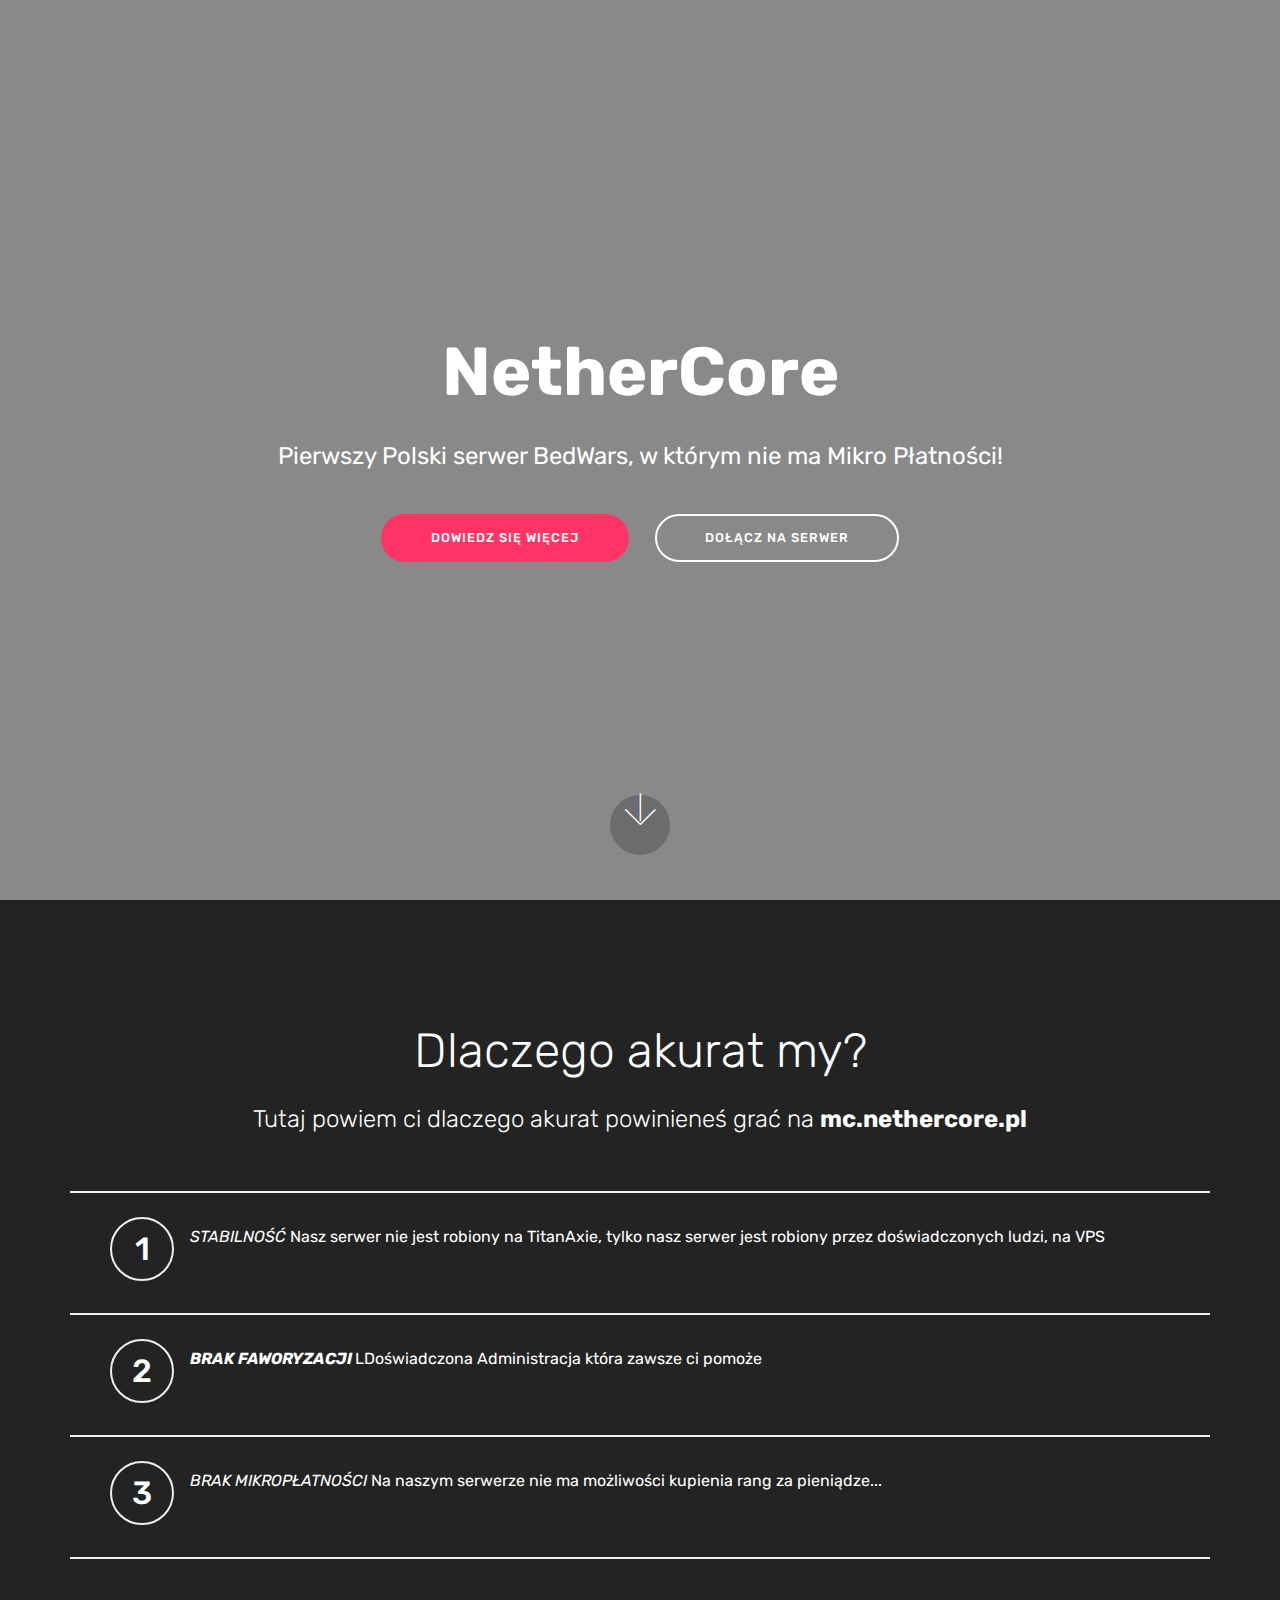
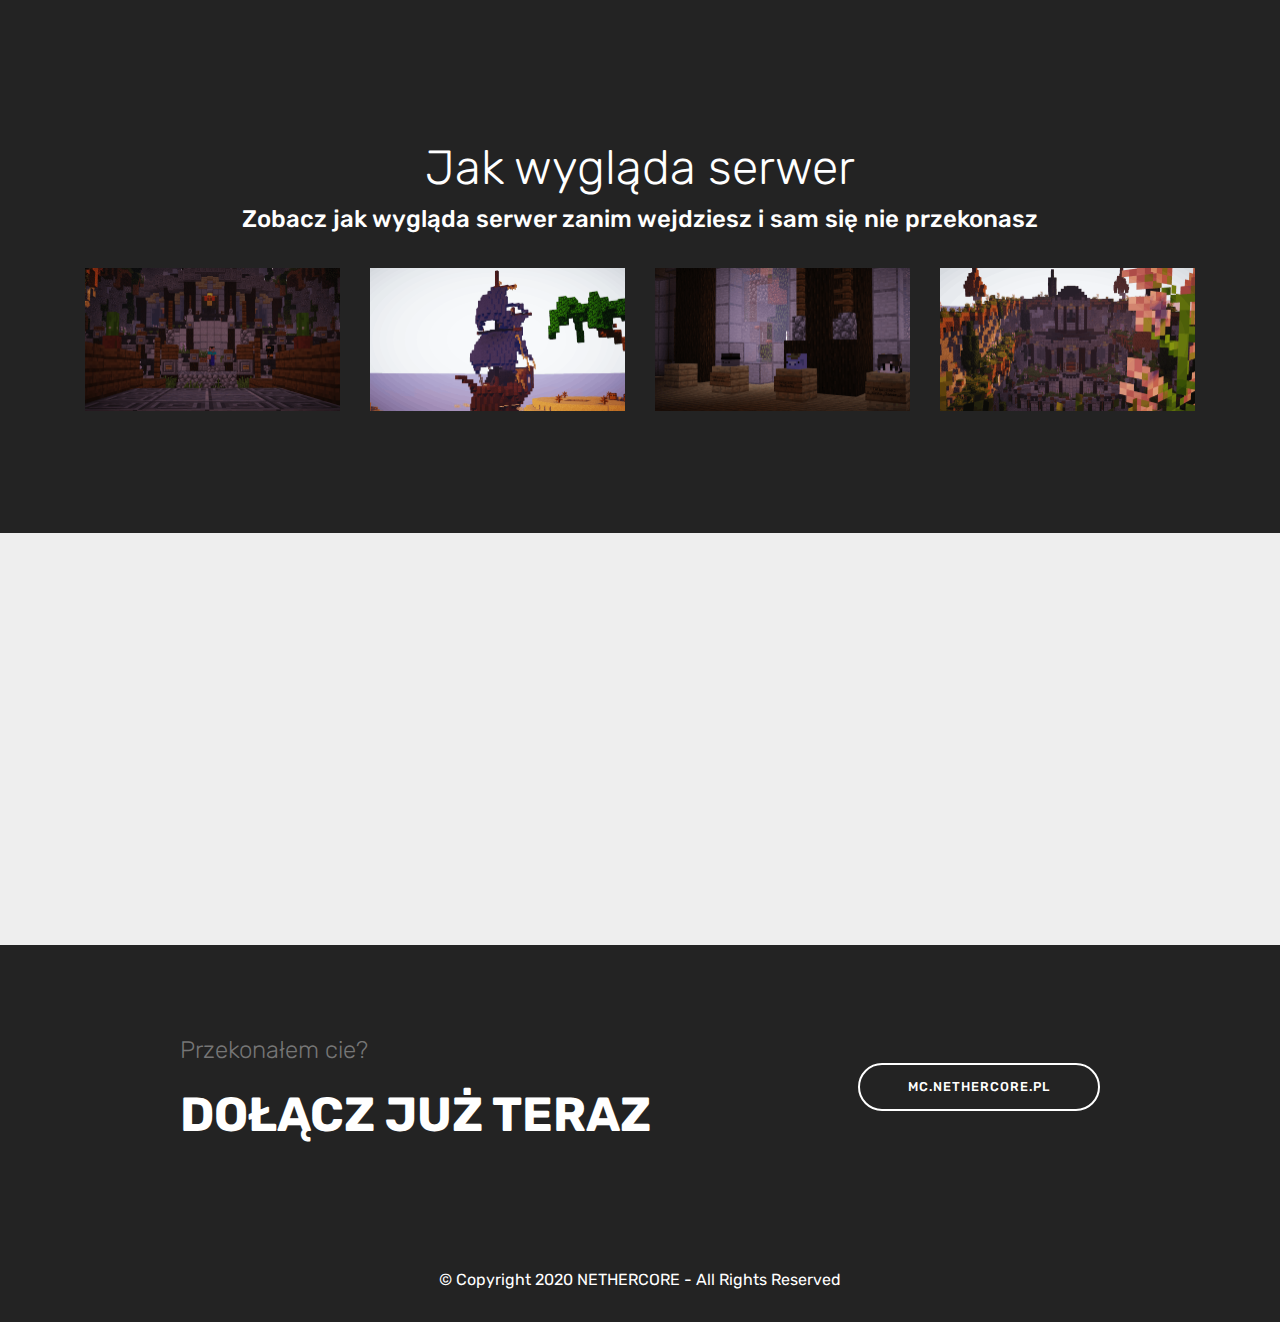
==== commit 384aa32d: "Add files via upload" ====
--- a/index.html
+++ b/index.html
@@ -47,7 +47,7 @@
     </div>
 </section>
 
-<section class="engine"><a href="https://mobirise.info/l">free site templates</a></section><section class="counters5 counters cid-s1UlaEgb8u" id="counters5-1">
+<section class="engine"><a href="https://mobirise.info/s">bootstrap theme</a></section><section class="counters5 counters cid-s1UlaEgb8u" id="counters5-1">
 
     
 
@@ -183,6 +183,17 @@
     </div>
 </section>
 
+<section class="cid-s1UIRkmuTb" id="video1-8">
+
+    
+    
+    <figure class="mbr-figure align-center container">
+        <div class="video-block" style="width: 66%;">
+            <div><iframe class="mbr-embedded-video" src="https://www.youtube.com/embed/UZtyYczH8Ys?rel=0&amp;amp;showinfo=0&amp;autoplay=0&amp;loop=0" width="1280" height="720" frameborder="0" allowfullscreen></iframe></div>
+        </div>
+    </figure>
+</section>
+
 <section class="mbr-section info1 cid-s1Un9XyXFg" id="info1-3">
 
     
